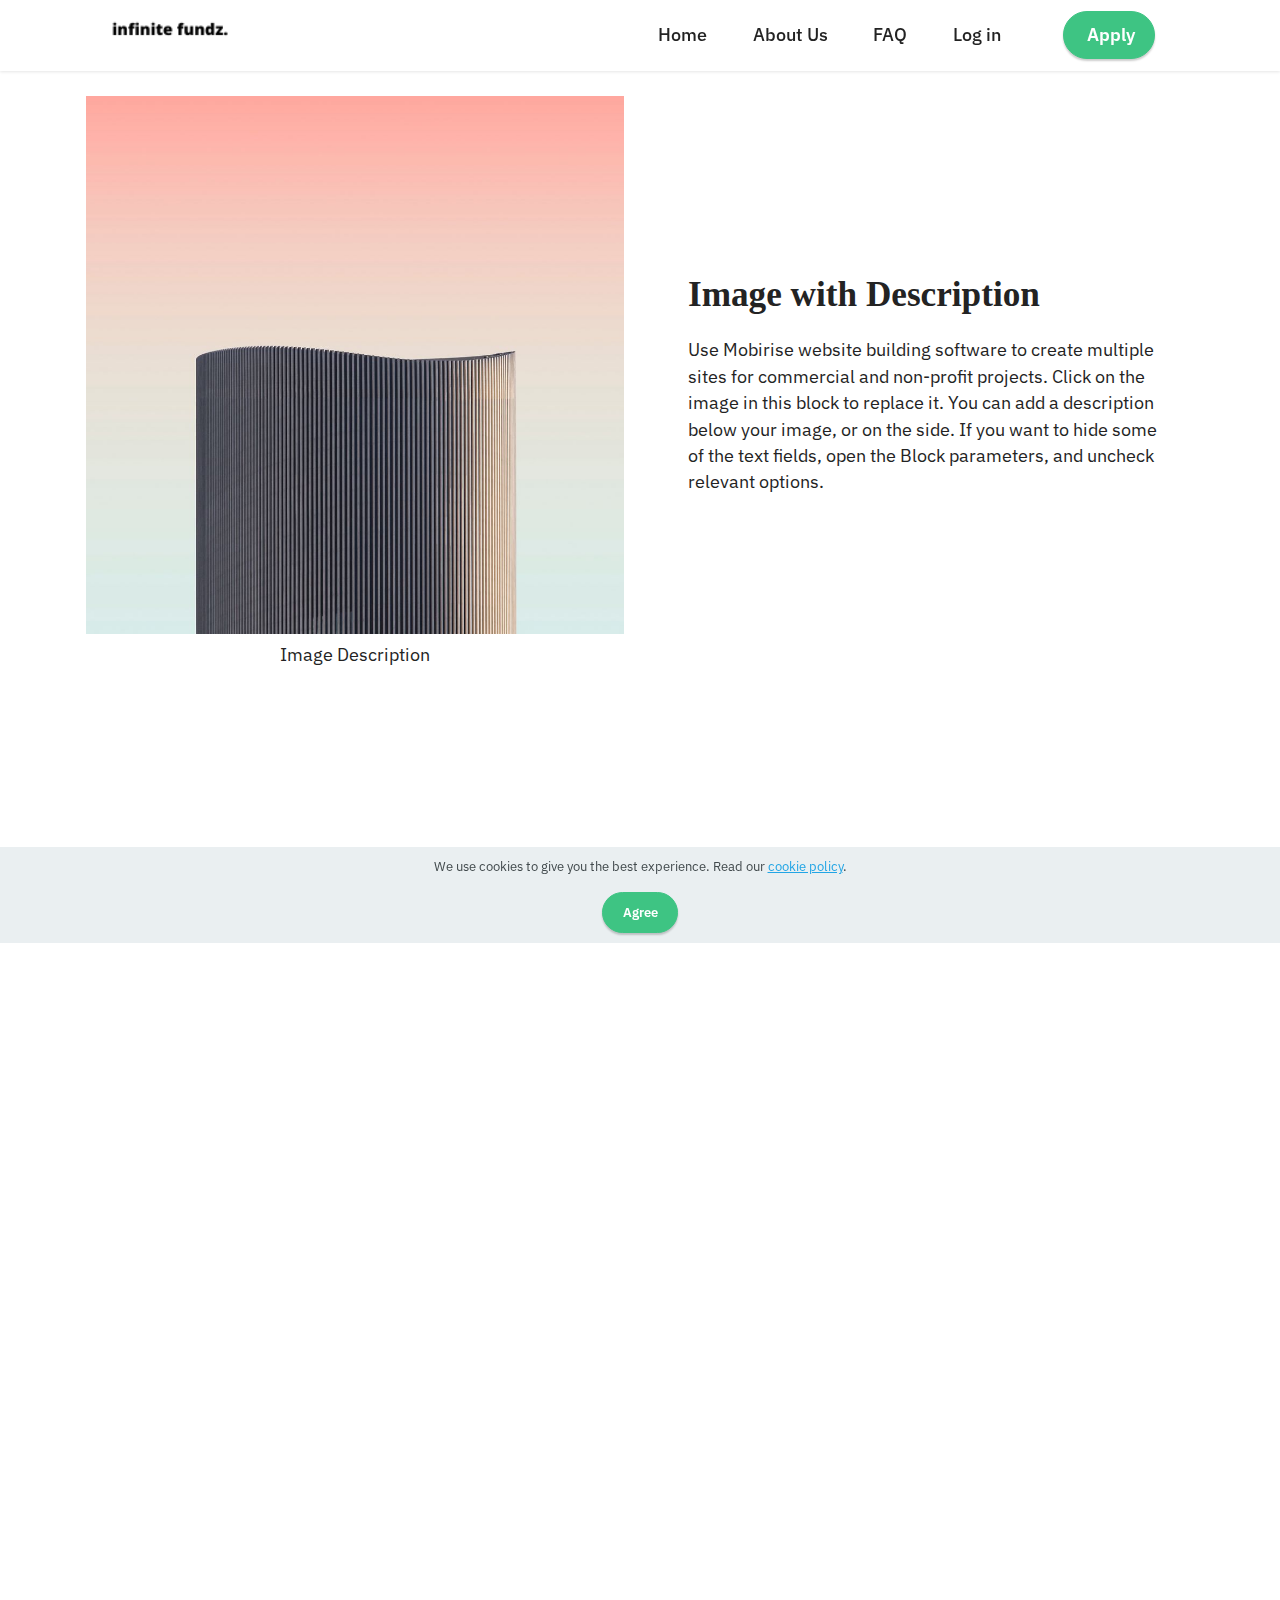
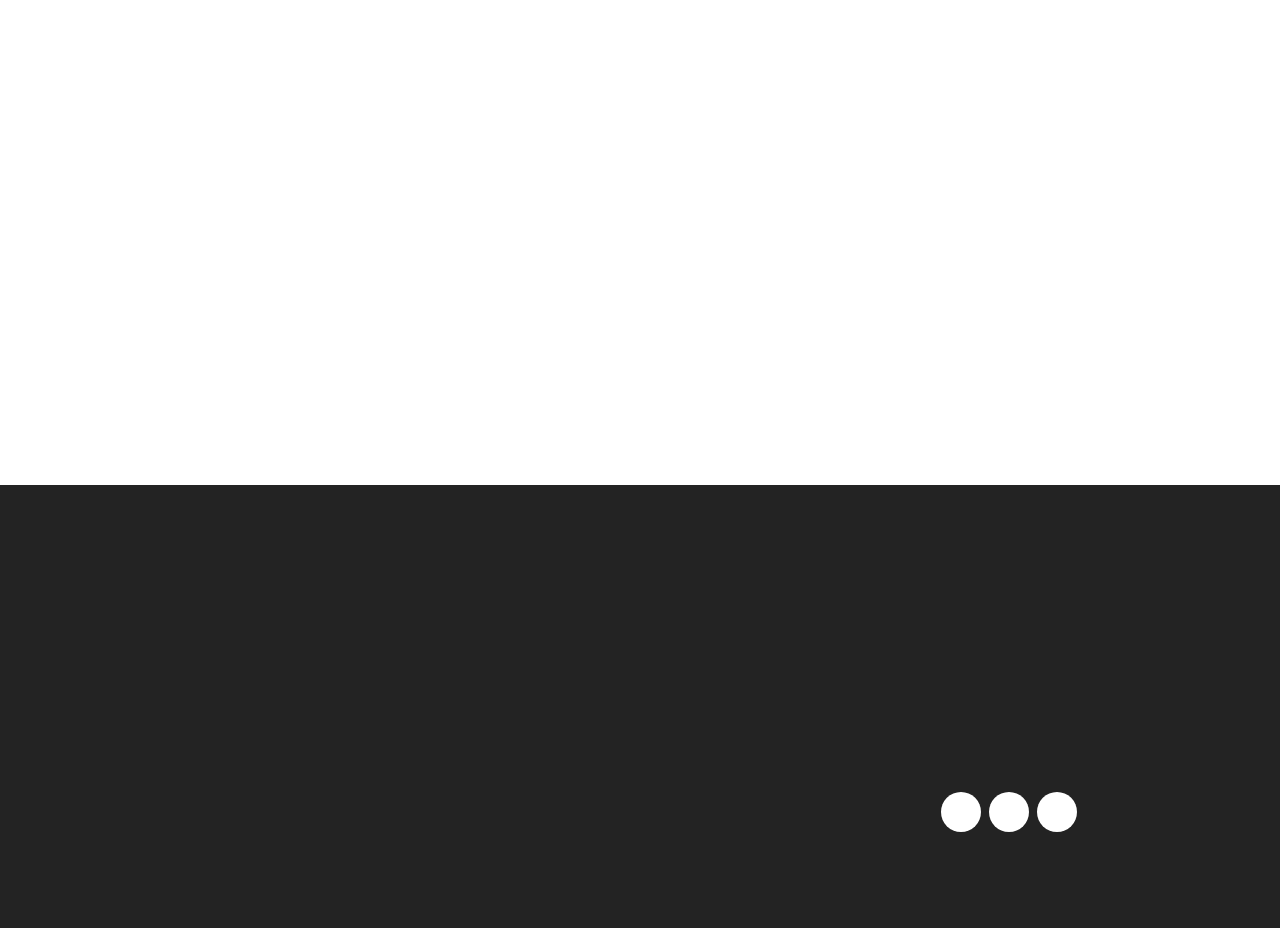
==== page1.html @ 684d52d0 "create github pages" ====
<!DOCTYPE html>
<html  >
<head>
  <!-- Site made with Mobirise Website Builder v5.0.29, https://mobirise.com -->
  <meta charset="UTF-8">
  <meta http-equiv="X-UA-Compatible" content="IE=edge">
  <meta name="generator" content="Mobirise v5.0.29, mobirise.com">
  <meta name="viewport" content="width=device-width, initial-scale=1, minimum-scale=1">
  <link rel="shortcut icon" href="assets/images/add-a-heading-2-140x40.png" type="image/x-icon">
  <meta name="description" content="">
  
  
  <title>about</title>
  <link rel="stylesheet" href="assets/tether/tether.min.css">
  <link rel="stylesheet" href="assets/bootstrap/css/bootstrap.min.css">
  <link rel="stylesheet" href="assets/bootstrap/css/bootstrap-grid.min.css">
  <link rel="stylesheet" href="assets/bootstrap/css/bootstrap-reboot.min.css">
  <link rel="stylesheet" href="assets/animatecss/animate.css">
  <link rel="stylesheet" href="assets/dropdown/css/style.css">
  <link rel="stylesheet" href="assets/socicon/css/styles.css">
  <link rel="stylesheet" href="assets/theme/css/style.css">
  <link rel="preload" as="style" href="assets/mobirise/css/mbr-additional.css"><link rel="stylesheet" href="assets/mobirise/css/mbr-additional.css" type="text/css">
  
  
  
  
</head>
<body>
  
  <section class="image1 cid-s9qnAOLNBi" id="image1-1u">
    

    

    <div class="container">
        <div class="row align-items-center">
            <div class="col-12 col-lg-6">
                <div class="image-wrapper">
                    <img src="assets/images/4.jpg" alt="Mobirise">
                    <p class="mbr-description mbr-fonts-style pt-2 align-center display-4">
                    Image Description</p>
                </div>
            </div>
            <div class="col-12 col-lg">
                <div class="text-wrapper">
                    <h3 class="mbr-section-title mbr-fonts-style mb-3 display-5">
                        <strong>Image with Description</strong></h3>
                    <p class="mbr-text mbr-fonts-style display-4">
                        Use Mobirise website building software to create multiple sites for commercial and non-profit projects. Click on the image in this block to replace it. You can add a description below your image, or on the side. If you want to hide some of the text fields, open the Block parameters, and uncheck relevant options.</p>
                </div>
            </div>
        </div>
    </div>
</section>

<section class="engine"><a href="https://mobirise.info/a">online site builder</a></section><section class="image2 cid-s9qnGFO8eG" id="image2-1v">
    

    

    <div class="container">
        <div class="row align-items-center">
            <div class="col-12 col-lg-6">
                <div class="image-wrapper">
                    <img src="assets/images/5.jpg" alt="Mobirise">
                    <p class="mbr-description mbr-fonts-style mt-2 align-center display-4">
                        Image Description</p>
                </div>
            </div>
            <div class="col-12 col-lg">
                <div class="text-wrapper">
                    <h3 class="mbr-section-title mbr-fonts-style mb-3 display-5">
                        <strong>Image with Description</strong></h3>
                    <p class="mbr-text mbr-fonts-style display-4">
                        Use Mobirise website building software to create multiple sites for commercial and non-profit projects. Click on the image in this block to replace it. You can add a description below your image, or on the side. If you want to hide some of the text fields, open the Block parameters, and uncheck relevant options.</p>
                </div>
            </div>
        </div>
    </div>
</section>

<section class="clients1 cid-s9qoldnE23" id="clients1-1w">
    
    <div class="images-container container">
        <div class="mbr-section-head">
            <h3 class="mbr-section-title mbr-fonts-style align-center mb-0 display-2">
                <strong>Our Clients</strong>
            </h3>
            <h4 class="mbr-section-subtitle mbr-fonts-style align-center mb-0 mt-2 display-5">For a better look, use pictures of the same size in this block.
                elit</h4>
            
        </div>
        <div class="row justify-content-center mt-4">
            <div class="col-md-3 card">
                <img src="assets/images/1.png">
            </div>
            <div class="col-md-3 card">
                <img src="assets/images/2.png">
            </div>
            <div class="col-md-3 card">
                <img src="assets/images/3.png">
            </div>
            <div class="col-md-3 card">
                <img src="assets/images/4.png">
            </div>
            <div class="col-md-3 card">
                <img src="assets/images/2.png" alt="">
            </div>
            <div class="col-md-3 card">
                <img src="assets/images/3.png">
            </div>
            <div class="col-md-3 card">
                <img src="assets/images/4.png">
            </div>
            <div class="col-md-3 card">
                <img src="assets/images/5.png">
            </div>
        </div>
    </div>
</section>

<section class="menu menu2 cid-s9qATtifxC" once="menu" id="menu2-30">
    
    <nav class="navbar navbar-dropdown navbar-fixed-top navbar-expand-lg">
        <div class="container">
            <div class="navbar-brand">
                <span class="navbar-logo">
                    <a href="https://mobiri.se">
                        <img src="assets/images/add-a-heading-2-140x40.png" alt="Mobirise" style="height: 3rem;">
                    </a>
                </span>
                <span class="navbar-caption-wrap"><a class="navbar-caption text-black display-7" href="https://mobiri.se">&nbsp;<br><br></a></span>
            </div>
            <button class="navbar-toggler" type="button" data-toggle="collapse" data-target="#navbarSupportedContent" aria-controls="navbarNavAltMarkup" aria-expanded="false" aria-label="Toggle navigation">
                <div class="hamburger">
                    <span></span>
                    <span></span>
                    <span></span>
                    <span></span>
                </div>
            </button>
            <div class="collapse navbar-collapse" id="navbarSupportedContent">
                <ul class="navbar-nav nav-dropdown" data-app-modern-menu="true"><li class="nav-item"><a class="nav-link link text-black display-4" href="https://mobiri.se">Home</a></li>
                    <li class="nav-item"><a class="nav-link link text-black display-4" href="https://mobiri.se">About Us</a></li><li class="nav-item"><a class="nav-link link text-black display-4" href="https://mobiri.se">FAQ</a></li>
                    <li class="nav-item"><a class="nav-link link text-black display-4" href="https://mobiri.se">Log in</a>
                    </li></ul>
                
                <div class="navbar-buttons mbr-section-btn"><a class="btn btn-primary display-4" href="https://mobiri.se">&nbsp;Apply<br></a></div>
            </div>
        </div>
    </nav>
</section>

<section class="footer1 cid-s9qCbWrBJH" once="footers" id="footer1-35">

    
    
    <div class="container">
        <div class="row mbr-white">
            <div class="col-12 col-md-6 col-lg-3">
                <h5 class="mbr-section-subtitle mbr-fonts-style mb-2 display-7">
                    <strong>Mobirise Help</strong>
                </h5>
                <ul class="list mbr-fonts-style display-4">
                    <li class="mbr-text item-wrap">Help Center</li>
                    <li class="mbr-text item-wrap">Mobirise Forums</li>
                    <li class="mbr-text item-wrap">Mobirise Kit</li>
                    <li class="mbr-text item-wrap">Our site</li>
                </ul>
            </div>
            <div class="col-12 col-md-6 col-lg-3">
                <h5 class="mbr-section-subtitle mbr-fonts-style mb-2 display-7">
                    <strong>Themes</strong>
                </h5>
                <ul class="list mbr-fonts-style display-4">

                    <li class="mbr-text item-wrap">Mobirise 5</li>
                    <li class="mbr-text item-wrap">Mobirise AMP</li>
                    <li class="mbr-text item-wrap">Mobirise Kit</li>
                </ul>
            </div>
            <div class="col-12 col-md-6 col-lg-3">
                <h5 class="mbr-section-subtitle mbr-fonts-style mb-2 display-7">
                    <strong>Extensions</strong>
                </h5>
                <ul class="list mbr-fonts-style display-4">
                    <li class="mbr-text item-wrap">Code Editor</li>
                    <li class="mbr-text item-wrap">Form Builder</li>
                    <li class="mbr-text item-wrap">Popup Builder</li>
                    <li class="mbr-text item-wrap">Enterprise</li>
                </ul>
            </div>
            <div class="col-12 col-md-6 col-lg-3">
                <h5 class="mbr-section-subtitle mbr-fonts-style mb-2 display-7">
                    <strong>About</strong>
                </h5>
                <p class="mbr-text mbr-fonts-style mb-4 display-4">
                    Mobirise is a free offline app for
                    Windows and Mac to easily create small/medium websites, landing pages, online resumes and
                    portfolios.</p>
                <h5 class="mbr-section-subtitle mbr-fonts-style mb-3 display-7">
                    <strong>Social</strong>
                </h5>
                <div class="social-row display-7">
                    <div class="soc-item">
                        <a href="https://twitter.com/mobirise" target="_blank">
                            <span class="mbr-iconfont socicon socicon-facebook"></span>
                        </a>
                    </div>
                    <div class="soc-item">
                        <a href="https://twitter.com/mobirise" target="_blank">
                            <span class="mbr-iconfont socicon socicon-twitter"></span>
                        </a>
                    </div>
                    <div class="soc-item">
                        <a href="https://twitter.com/mobirise" target="_blank">
                            <span class="mbr-iconfont socicon socicon-instagram"></span>
                        </a>
                    </div>
                    
                </div>
            </div>
        </div>
    </div>
</section>


  <script src="assets/web/assets/jquery/jquery.min.js"></script>
  <script src="assets/popper/popper.min.js"></script>
  <script src="assets/tether/tether.min.js"></script>
  <script src="assets/bootstrap/js/bootstrap.min.js"></script>
  <script src="assets/web/assets/cookies-alert-plugin/cookies-alert-core.js"></script>
  <script src="assets/web/assets/cookies-alert-plugin/cookies-alert-script.js"></script>
  <script src="assets/smoothscroll/smooth-scroll.js"></script>
  <script src="assets/viewportchecker/jquery.viewportchecker.js"></script>
  <script src="assets/dropdown/js/nav-dropdown.js"></script>
  <script src="assets/dropdown/js/navbar-dropdown.js"></script>
  <script src="assets/touchswipe/jquery.touch-swipe.min.js"></script>
  <script src="assets/theme/js/script.js"></script>
  
  
  
<input name="cookieData" type="hidden" data-cookie-customDialogSelector='null' data-cookie-colorText='#424a4d' data-cookie-colorBg='rgba(234, 239, 241, 0.99)' data-cookie-textButton='Agree' data-cookie-colorButton='' data-cookie-colorLink='#22a5e5' data-cookie-underlineLink='true' data-cookie-text="We use cookies to give you the best experience. Read our <a href='privacy.html'>cookie policy</a>.">
    <input name="animation" type="hidden">
  </body>
</html>
---- assets/dropdown/css/style.css ----
.navbar-dropdown {
  left: 0;
  padding: 0;
  position: absolute;
  right: 0;
  top: 0;
  transition: all 0.45s ease;
  z-index: 1030;
  background: #282828; }
  .navbar-dropdown .navbar-logo {
    margin-right: 0.8rem;
    transition: margin 0.3s ease-in-out;
    vertical-align: middle; }
    .navbar-dropdown .navbar-logo img {
      height: 3.125rem;
      transition: all 0.3s ease-in-out; }
    .navbar-dropdown .navbar-logo.mbr-iconfont {
      font-size: 3.125rem;
      line-height: 3.125rem; }
  .navbar-dropdown .navbar-caption {
    font-weight: 700;
    white-space: normal;
    vertical-align: -4px;
    line-height: 3.125rem !important; }
    .navbar-dropdown .navbar-caption, .navbar-dropdown .navbar-caption:hover {
      color: inherit;
      text-decoration: none; }
  .navbar-dropdown .mbr-iconfont + .navbar-caption {
    vertical-align: -1px; }
  .navbar-dropdown.navbar-fixed-top {
    position: fixed; }
  .navbar-dropdown .navbar-brand span {
    vertical-align: -4px; }
  .navbar-dropdown.bg-color.transparent {
    background: none; }
  .navbar-dropdown.navbar-short .navbar-brand {
    padding: 0.625rem 0; }
    .navbar-dropdown.navbar-short .navbar-brand span {
      vertical-align: -1px; }
  .navbar-dropdown.navbar-short .navbar-caption {
    line-height: 2.375rem !important;
    vertical-align: -2px; }
  .navbar-dropdown.navbar-short .navbar-logo {
    margin-right: 0.5rem; }
    .navbar-dropdown.navbar-short .navbar-logo img {
      height: 2.375rem; }
    .navbar-dropdown.navbar-short .navbar-logo.mbr-iconfont {
      font-size: 2.375rem;
      line-height: 2.375rem; }
  .navbar-dropdown.navbar-short .mbr-table-cell {
    height: 3.625rem; }
  .navbar-dropdown .navbar-close {
    left: 0.6875rem;
    position: fixed;
    top: 0.75rem;
    z-index: 1000; }
  .navbar-dropdown .hamburger-icon {
    content: "";
    display: inline-block;
    vertical-align: middle;
    width: 16px;
    -webkit-box-shadow: 0 -6px 0 1px #282828,0 0 0 1px #282828,0 6px 0 1px #282828;
    -moz-box-shadow: 0 -6px 0 1px #282828,0 0 0 1px #282828,0 6px 0 1px #282828;
    box-shadow: 0 -6px 0 1px #282828,0 0 0 1px #282828,0 6px 0 1px #282828; }

.dropdown-menu .dropdown-toggle[data-toggle="dropdown-submenu"]::after {
  border-bottom: 0.35em solid transparent;
  border-left: 0.35em solid;
  border-right: 0;
  border-top: 0.35em solid transparent;
  margin-left: 0.3rem; }

.dropdown-menu .dropdown-item:focus {
  outline: 0; }

.nav-dropdown {
  font-size: 0.75rem;
  font-weight: 500;
  height: auto !important; }
  .nav-dropdown .nav-btn {
    padding-left: 1rem; }
  .nav-dropdown .link {
    margin: .667em 1.667em;
    font-weight: 500;
    padding: 0;
    transition: color .2s ease-in-out; }
    .nav-dropdown .link.dropdown-toggle {
      margin-right: 2.583em; }
      .nav-dropdown .link.dropdown-toggle::after {
        margin-left: .25rem;
        border-top: 0.35em solid;
        border-right: 0.35em solid transparent;
        border-left: 0.35em solid transparent;
        border-bottom: 0; }
      .nav-dropdown .link.dropdown-toggle[aria-expanded="true"] {
        margin: 0;
        padding: 0.667em 3.263em  0.667em 1.667em; }
  .nav-dropdown .link::after,
  .nav-dropdown .dropdown-item::after {
    color: inherit; }
  .nav-dropdown .btn {
    font-size: 0.75rem;
    font-weight: 700;
    letter-spacing: 0;
    margin-bottom: 0;
    padding-left: 1.25rem;
    padding-right: 1.25rem; }
  .nav-dropdown .dropdown-menu {
    border-radius: 0;
    border: 0;
    left: 0;
    margin: 0;
    padding-bottom: 1.25rem;
    padding-top: 1.25rem;
    position: relative; }
  .nav-dropdown .dropdown-submenu {
    margin-left: 0.125rem;
    top: 0; }
  .nav-dropdown .dropdown-item {
    font-weight: 500;
    line-height: 2;
    padding: 0.3846em 4.615em 0.3846em 1.5385em;
    position: relative;
    transition: color .2s ease-in-out, background-color .2s ease-in-out; }
    .nav-dropdown .dropdown-item::after {
      margin-top: -0.3077em;
      position: absolute;
      right: 1.1538em;
      top: 50%; }
    .nav-dropdown .dropdown-item:focus, .nav-dropdown .dropdown-item:hover {
      background: none; }

@media (max-width: 767px) {
  .nav-dropdown.navbar-toggleable-sm {
    bottom: 0;
    display: none;
    left: 0;
    overflow-x: hidden;
    position: fixed;
    top: 0;
    transform: translateX(-100%);
    -ms-transform: translateX(-100%);
    -webkit-transform: translateX(-100%);
    width: 18.75rem;
    z-index: 999; } }
.nav-dropdown.navbar-toggleable-xl {
  bottom: 0;
  display: none;
  left: 0;
  overflow-x: hidden;
  position: fixed;
  top: 0;
  transform: translateX(-100%);
  -ms-transform: translateX(-100%);
  -webkit-transform: translateX(-100%);
  width: 18.75rem;
  z-index: 999; }

.nav-dropdown-sm {
  display: block !important;
  overflow-x: hidden;
  overflow: auto;
  padding-top: 3.875rem; }
  .nav-dropdown-sm::after {
    content: "";
    display: block;
    height: 3rem;
    width: 100%; }
  .nav-dropdown-sm.collapse.in ~ .navbar-close {
    display: block !important; }
  .nav-dropdown-sm.collapsing, .nav-dropdown-sm.collapse.in {
    transform: translateX(0);
    -ms-transform: translateX(0);
    -webkit-transform: translateX(0);
    transition: all 0.25s ease-out;
    -webkit-transition: all 0.25s ease-out;
    background: #282828; }
  .nav-dropdown-sm.collapsing[aria-expanded="false"] {
    transform: translateX(-100%);
    -ms-transform: translateX(-100%);
    -webkit-transform: translateX(-100%); }
  .nav-dropdown-sm .nav-item {
    display: block;
    margin-left: 0 !important;
    padding-left: 0; }
  .nav-dropdown-sm .link,
  .nav-dropdown-sm .dropdown-item {
    border-top: 1px dotted rgba(255, 255, 255, 0.1);
    font-size: 0.8125rem;
    line-height: 1.6;
    margin: 0 !important;
    padding: 0.875rem 2.4rem 0.875rem 1.5625rem !important;
    position: relative;
    white-space: normal; }
    .nav-dropdown-sm .link:focus, .nav-dropdown-sm .link:hover,
    .nav-dropdown-sm .dropdown-item:focus,
    .nav-dropdown-sm .dropdown-item:hover {
      background: rgba(0, 0, 0, 0.2) !important;
      color: #c0a375; }
  .nav-dropdown-sm .nav-btn {
    position: relative;
    padding: 1.5625rem 1.5625rem 0 1.5625rem; }
    .nav-dropdown-sm .nav-btn::before {
      border-top: 1px dotted rgba(255, 255, 255, 0.1);
      content: "";
      left: 0;
      position: absolute;
      top: 0;
      width: 100%; }
    .nav-dropdown-sm .nav-btn + .nav-btn {
      padding-top: 0.625rem; }
      .nav-dropdown-sm .nav-btn + .nav-btn::before {
        display: none; }
  .nav-dropdown-sm .btn {
    padding: 0.625rem 0; }
  .nav-dropdown-sm .dropdown-toggle[data-toggle="dropdown-submenu"]::after {
    margin-left: .25rem;
    border-top: 0.35em solid;
    border-right: 0.35em solid transparent;
    border-left: 0.35em solid transparent;
    border-bottom: 0; }
  .nav-dropdown-sm .dropdown-toggle[data-toggle="dropdown-submenu"][aria-expanded="true"]::after {
    border-top: 0;
    border-right: 0.35em solid transparent;
    border-left: 0.35em solid transparent;
    border-bottom: 0.35em solid; }
  .nav-dropdown-sm .dropdown-menu {
    margin: 0;
    padding: 0;
    position: relative;
    top: 0;
    left: 0;
    width: 100%;
    border: 0;
    float: none;
    border-radius: 0;
    background: none; }
  .nav-dropdown-sm .dropdown-submenu {
    left: 100%;
    margin-left: 0.125rem;
    margin-top: -1.25rem;
    top: 0; }

.navbar-toggleable-sm .nav-dropdown .dropdown-menu {
  position: absolute; }

.navbar-toggleable-sm .nav-dropdown .dropdown-submenu {
  left: 100%;
  margin-left: 0.125rem;
  margin-top: -1.25rem;
  top: 0; }

.navbar-toggleable-sm.opened .nav-dropdown .dropdown-menu {
  position: relative; }

.navbar-toggleable-sm.opened .nav-dropdown .dropdown-submenu {
  left: 0;
  margin-left: 00rem;
  margin-top: 0rem;
  top: 0; }

.is-builder .nav-dropdown.collapsing {
  transition: none !important; }

/*# sourceMappingURL=style.css.map */
---- assets/socicon/css/styles.css ----
@charset "UTF-8";

@font-face {
  font-family: 'Socicon';
  src:  url('../fonts/socicon.eot');
  src:  url('../fonts/socicon.eot?#iefix') format('embedded-opentype'),
    url('../fonts/socicon.woff2') format('woff2'),
    url('../fonts/socicon.ttf') format('truetype'),
    url('../fonts/socicon.woff') format('woff'),
    url('../fonts/socicon.svg#socicon') format('svg');
  font-weight: normal;
  font-style: normal;
}

[data-icon]:before {
  font-family: "socicon" !important;
  content: attr(data-icon);
  font-style: normal !important;
  font-weight: normal !important;
  font-variant: normal !important;
  text-transform: none !important;
  speak: none;
  line-height: 1;
  -webkit-font-smoothing: antialiased;
  -moz-osx-font-smoothing: grayscale;
}

[class^="socicon-"], [class*=" socicon-"] {
  /* use !important to prevent issues with browser extensions that change fonts */
  font-family: 'Socicon' !important;
  speak: none;
  font-style: normal;
  font-weight: normal;
  font-variant: normal;
  text-transform: none;
  line-height: 1;

  /* Better Font Rendering =========== */
  -webkit-font-smoothing: antialiased;
  -moz-osx-font-smoothing: grayscale;
}

.socicon-eitaa:before {
  content: "\e97c";
}
.socicon-soroush:before {
  content: "\e97d";
}
.socicon-bale:before {
  content: "\e97e";
}
.socicon-zazzle:before {
  content: "\e97b";
}
.socicon-society6:before {
  content: "\e97a";
}
.socicon-redbubble:before {
  content: "\e979";
}
.socicon-avvo:before {
  content: "\e978";
}
.socicon-stitcher:before {
  content: "\e977";
}
.socicon-googlehangouts:before {
  content: "\e974";
}
.socicon-dlive:before {
  content: "\e975";
}
.socicon-vsco:before {
  content: "\e976";
}
.socicon-flipboard:before {
  content: "\e973";
}
.socicon-ubuntu:before {
  content: "\e958";
}
.socicon-artstation:before {
  content: "\e959";
}
.socicon-invision:before {
  content: "\e95a";
}
.socicon-torial:before {
  content: "\e95b";
}
.socicon-collectorz:before {
  content: "\e95c";
}
.socicon-seenthis:before {
  content: "\e95d";
}
.socicon-googleplaymusic:before {
  content: "\e95e";
}
.socicon-debian:before {
  content: "\e95f";
}
.socicon-filmfreeway:before {
  content: "\e960";
}
.socicon-gnome:before {
  content: "\e961";
}
.socicon-itchio:before {
  content: "\e962";
}
.socicon-jamendo:before {
  content: "\e963";
}
.socicon-mix:before {
  content: "\e964";
}
.socicon-sharepoint:before {
  content: "\e965";
}
.socicon-tinder:before {
  content: "\e966";
}
.socicon-windguru:before {
  content: "\e967";
}
.socicon-cdbaby:before {
  content: "\e968";
}
.socicon-elementaryos:before {
  content: "\e969";
}
.socicon-stage32:before {
  content: "\e96a";
}
.socicon-tiktok:before {
  content: "\e96b";
}
.socicon-gitter:before {
  content: "\e96c";
}
.socicon-letterboxd:before {
  content: "\e96d";
}
.socicon-threema:before {
  content: "\e96e";
}
.socicon-splice:before {
  content: "\e96f";
}
.socicon-metapop:before {
  content: "\e970";
}
.socicon-naver:before {
  content: "\e971";
}
.socicon-remote:before {
  content: "\e972";
}
.socicon-internet:before {
  content: "\e957";
}
.socicon-moddb:before {
  content: "\e94b";
}
.socicon-indiedb:before {
  content: "\e94c";
}
.socicon-traxsource:before {
  content: "\e94d";
}
.socicon-gamefor:before {
  content: "\e94e";
}
.socicon-pixiv:before {
  content: "\e94f";
}
.socicon-myanimelist:before {
  content: "\e950";
}
.socicon-blackberry:before {
  content: "\e951";
}
.socicon-wickr:before {
  content: "\e952";
}
.socicon-spip:before {
  content: "\e953";
}
.socicon-napster:before {
  content: "\e954";
}
.socicon-beatport:before {
  content: "\e955";
}
.socicon-hackerone:before {
  content: "\e956";
}
.socicon-hackernews:before {
  content: "\e946";
}
.socicon-smashwords:before {
  content: "\e947";
}
.socicon-kobo:before {
  content: "\e948";
}
.socicon-bookbub:before {
  content: "\e949";
}
.socicon-mailru:before {
  content: "\e94a";
}
.socicon-gitlab:before {
  content: "\e945";
}
.socicon-instructables:before {
  content: "\e944";
}
.socicon-portfolio:before {
  content: "\e943";
}
.socicon-codered:before {
  content: "\e940";
}
.socicon-origin:before {
  content: "\e941";
}
.socicon-nextdoor:before {
  content: "\e942";
}
.socicon-udemy:before {
  content: "\e93f";
}
.socicon-livemaster:before {
  content: "\e93e";
}
.socicon-crunchbase:before {
  content: "\e93b";
}
.socicon-homefy:before {
  content: "\e93c";
}
.socicon-calendly:before {
  content: "\e93d";
}
.socicon-realtor:before {
  content: "\e90f";
}
.socicon-tidal:before {
  content: "\e910";
}
.socicon-qobuz:before {
  content: "\e911";
}
.socicon-natgeo:before {
  content: "\e912";
}
.socicon-mastodon:before {
  content: "\e913";
}
.socicon-unsplash:before {
  content: "\e914";
}
.socicon-homeadvisor:before {
  content: "\e915";
}
.socicon-angieslist:before {
  content: "\e916";
}
.socicon-codepen:before {
  content: "\e917";
}
.socicon-slack:before {
  content: "\e918";
}
.socicon-openaigym:before {
  content: "\e919";
}
.socicon-logmein:before {
  content: "\e91a";
}
.socicon-fiverr:before {
  content: "\e91b";
}
.socicon-gotomeeting:before {
  content: "\e91c";
}
.socicon-aliexpress:before {
  content: "\e91d";
}
.socicon-guru:before {
  content: "\e91e";
}
.socicon-appstore:before {
  content: "\e91f";
}
.socicon-homes:before {
  content: "\e920";
}
.socicon-zoom:before {
  content: "\e921";
}
.socicon-alibaba:before {
  content: "\e922";
}
.socicon-craigslist:before {
  content: "\e923";
}
.socicon-wix:before {
  content: "\e924";
}
.socicon-redfin:before {
  content: "\e925";
}
.socicon-googlecalendar:before {
  content: "\e926";
}
.socicon-shopify:before {
  content: "\e927";
}
.socicon-freelancer:before {
  content: "\e928";
}
.socicon-seedrs:before {
  content: "\e929";
}
.socicon-bing:before {
  content: "\e92a";
}
.socicon-doodle:before {
  content: "\e92b";
}
.socicon-bonanza:before {
  content: "\e92c";
}
.socicon-squarespace:before {
  content: "\e92d";
}
.socicon-toptal:before {
  content: "\e92e";
}
.socicon-gust:before {
  content: "\e92f";
}
.socicon-ask:before {
  content: "\e930";
}
.socicon-trulia:before {
  content: "\e931";
}
.socicon-loomly:before {
  content: "\e932";
}
.socicon-ghost:before {
  content: "\e933";
}
.socicon-upwork:before {
  content: "\e934";
}
.socicon-fundable:before {
  content: "\e935";
}
.socicon-booking:before {
  content: "\e936";
}
.socicon-googlemaps:before {
  content: "\e937";
}
.socicon-zillow:before {
  content: "\e938";
}
.socicon-niconico:before {
  content: "\e939";
}
.socicon-toneden:before {
  content: "\e93a";
}
.socicon-augment:before {
  content: "\e908";
}
.socicon-bitbucket:before {
  content: "\e909";
}
.socicon-fyuse:before {
  content: "\e90a";
}
.socicon-yt-gaming:before {
  content: "\e90b";
}
.socicon-sketchfab:before {
  content: "\e90c";
}
.socicon-mobcrush:before {
  content: "\e90d";
}
.socicon-microsoft:before {
  content: "\e90e";
}
.socicon-pandora:before {
  content: "\e907";
}
.socicon-messenger:before {
  content: "\e906";
}
.socicon-gamewisp:before {
  content: "\e905";
}
.socicon-bloglovin:before {
  content: "\e904";
}
.socicon-tunein:before {
  content: "\e903";
}
.socicon-gamejolt:before {
  content: "\e901";
}
.socicon-trello:before {
  content: "\e902";
}
.socicon-spreadshirt:before {
  content: "\e900";
}
.socicon-500px:before {
  content: "\e000";
}
.socicon-8tracks:before {
  content: "\e001";
}
.socicon-airbnb:before {
  content: "\e002";
}
.socicon-alliance:before {
  content: "\e003";
}
.socicon-amazon:before {
  content: "\e004";
}
.socicon-amplement:before {
  content: "\e005";
}
.socicon-android:before {
  content: "\e006";
}
.socicon-angellist:before {
  content: "\e007";
}
.socicon-apple:before {
  content: "\e008";
}
.socicon-appnet:before {
  content: "\e009";
}
.socicon-baidu:before {
  content: "\e00a";
}
.socicon-bandcamp:before {
  content: "\e00b";
}
.socicon-battlenet:before {
  content: "\e00c";
}
.socicon-mixer:before {
  content: "\e00d";
}
.socicon-bebee:before {
  content: "\e00e";
}
.socicon-bebo:before {
  content: "\e00f";
}
.socicon-behance:before {
  content: "\e010";
}
.socicon-blizzard:before {
  content: "\e011";
}
.socicon-blogger:before {
  content: "\e012";
}
.socicon-buffer:before {
  content: "\e013";
}
.socicon-chrome:before {
  content: "\e014";
}
.socicon-coderwall:before {
  content: "\e015";
}
.socicon-curse:before {
  content: "\e016";
}
.socicon-dailymotion:before {
  content: "\e017";
}
.socicon-deezer:before {
  content: "\e018";
}
.socicon-delicious:before {
  content: "\e019";
}
.socicon-deviantart:before {
  content: "\e01a";
}
.socicon-diablo:before {
  content: "\e01b";
}
.socicon-digg:before {
  content: "\e01c";
}
.socicon-discord:before {
  content: "\e01d";
}
.socicon-disqus:before {
  content: "\e01e";
}
.socicon-douban:before {
  content: "\e01f";
}
.socicon-draugiem:before {
  content: "\e020";
}
.socicon-dribbble:before {
  content: "\e021";
}
.socicon-drupal:before {
  content: "\e022";
}
.socicon-ebay:before {
  content: "\e023";
}
.socicon-ello:before {
  content: "\e024";
}
.socicon-endomodo:before {
  content: "\e025";
}
.socicon-envato:before {
  content: "\e026";
}
.socicon-etsy:before {
  content: "\e027";
}
.socicon-facebook:before {
  content: "\e028";
}
.socicon-feedburner:before {
  content: "\e029";
}
.socicon-filmweb:before {
  content: "\e02a";
}
.socicon-firefox:before {
  content: "\e02b";
}
.socicon-flattr:before {
  content: "\e02c";
}
.socicon-flickr:before {
  content: "\e02d";
}
.socicon-formulr:before {
  content: "\e02e";
}
.socicon-forrst:before {
  content: "\e02f";
}
.socicon-foursquare:before {
  content: "\e030";
}
.socicon-friendfeed:before {
  content: "\e031";
}
.socicon-github:before {
  content: "\e032";
}
.socicon-goodreads:before {
  content: "\e033";
}
.socicon-google:before {
  content: "\e034";
}
.socicon-googlescholar:before {
  content: "\e035";
}
.socicon-googlegroups:before {
  content: "\e036";
}
.socicon-googlephotos:before {
  content: "\e037";
}
.socicon-googleplus:before {
  content: "\e038";
}
.socicon-grooveshark:before {
  content: "\e039";
}
.socicon-hackerrank:before {
  content: "\e03a";
}
.socicon-hearthstone:before {
  content: "\e03b";
}
.socicon-hellocoton:before {
  content: "\e03c";
}
.socicon-heroes:before {
  content: "\e03d";
}
.socicon-smashcast:before {
  content: "\e03e";
}
.socicon-horde:before {
  content: "\e03f";
}
.socicon-houzz:before {
  content: "\e040";
}
.socicon-icq:before {
  content: "\e041";
}
.socicon-identica:before {
  content: "\e042";
}
.socicon-imdb:before {
  content: "\e043";
}
.socicon-instagram:before {
  content: "\e044";
}
.socicon-issuu:before {
  content: "\e045";
}
.socicon-istock:before {
  content: "\e046";
}
.socicon-itunes:before {
  content: "\e047";
}
.socicon-keybase:before {
  content: "\e048";
}
.socicon-lanyrd:before {
  content: "\e049";
}
.socicon-lastfm:before {
  content: "\e04a";
}
.socicon-line:before {
  content: "\e04b";
}
.socicon-linkedin:before {
  content: "\e04c";
}
.socicon-livejournal:before {
  content: "\e04d";
}
.socicon-lyft:before {
  content: "\e04e";
}
.socicon-macos:before {
  content: "\e04f";
}
.socicon-mail:before {
  content: "\e050";
}
.socicon-medium:before {
  content: "\e051";
}
.socicon-meetup:before {
  content: "\e052";
}
.socicon-mixcloud:before {
  content: "\e053";
}
.socicon-modelmayhem:before {
  content: "\e054";
}
.socicon-mumble:before {
  content: "\e055";
}
.socicon-myspace:before {
  content: "\e056";
}
.socicon-newsvine:before {
  content: "\e057";
}
.socicon-nintendo:before {
  content: "\e058";
}
.socicon-npm:before {
  content: "\e059";
}
.socicon-odnoklassniki:before {
  content: "\e05a";
}
.socicon-openid:before {
  content: "\e05b";
}
.socicon-opera:before {
  content: "\e05c";
}
.socicon-outlook:before {
  content: "\e05d";
}
.socicon-overwatch:before {
  content: "\e05e";
}
.socicon-patreon:before {
  content: "\e05f";
}
.socicon-paypal:before {
  content: "\e060";
}
.socicon-periscope:before {
  content: "\e061";
}
.socicon-persona:before {
  content: "\e062";
}
.socicon-pinterest:before {
  content: "\e063";
}
.socicon-play:before {
  content: "\e064";
}
.socicon-player:before {
  content: "\e065";
}
.socicon-playstation:before {
  content: "\e066";
}
.socicon-pocket:before {
  content: "\e067";
}
.socicon-qq:before {
  content: "\e068";
}
.socicon-quora:before {
  content: "\e069";
}
.socicon-raidcall:before {
  content: "\e06a";
}
.socicon-ravelry:before {
  content: "\e06b";
}
.socicon-reddit:before {
  content: "\e06c";
}
.socicon-renren:before {
  content: "\e06d";
}
.socicon-researchgate:before {
  content: "\e06e";
}
.socicon-residentadvisor:before {
  content: "\e06f";
}
.socicon-reverbnation:before {
  content: "\e070";
}
.socicon-rss:before {
  content: "\e071";
}
.socicon-sharethis:before {
  content: "\e072";
}
.socicon-skype:before {
  content: "\e073";
}
.socicon-slideshare:before {
  content: "\e074";
}
.socicon-smugmug:before {
  content: "\e075";
}
.socicon-snapchat:before {
  content: "\e076";
}
.socicon-songkick:before {
  content: "\e077";
}
.socicon-soundcloud:before {
  content: "\e078";
}
.socicon-spotify:before {
  content: "\e079";
}
.socicon-stackexchange:before {
  content: "\e07a";
}
.socicon-stackoverflow:before {
  content: "\e07b";
}
.socicon-starcraft:before {
  content: "\e07c";
}
.socicon-stayfriends:before {
  content: "\e07d";
}
.socicon-steam:before {
  content: "\e07e";
}
.socicon-storehouse:before {
  content: "\e07f";
}
.socicon-strava:before {
  content: "\e080";
}
.socicon-streamjar:before {
  content: "\e081";
}
.socicon-stumbleupon:before {
  content: "\e082";
}
.socicon-swarm:before {
  content: "\e083";
}
.socicon-teamspeak:before {
  content: "\e084";
}
.socicon-teamviewer:before {
  content: "\e085";
}
.socicon-technorati:before {
  content: "\e086";
}
.socicon-telegram:before {
  content: "\e087";
}
.socicon-tripadvisor:before {
  content: "\e088";
}
.socicon-tripit:before {
  content: "\e089";
}
.socicon-triplej:before {
  content: "\e08a";
}
.socicon-tumblr:before {
  content: "\e08b";
}
.socicon-twitch:before {
  content: "\e08c";
}
.socicon-twitter:before {
  content: "\e08d";
}
.socicon-uber:before {
  content: "\e08e";
}
.socicon-ventrilo:before {
  content: "\e08f";
}
.socicon-viadeo:before {
  content: "\e090";
}
.socicon-viber:before {
  content: "\e091";
}
.socicon-viewbug:before {
  content: "\e092";
}
.socicon-vimeo:before {
  content: "\e093";
}
.socicon-vine:before {
  content: "\e094";
}
.socicon-vkontakte:before {
  content: "\e095";
}
.socicon-warcraft:before {
  content: "\e096";
}
.socicon-wechat:before {
  content: "\e097";
}
.socicon-weibo:before {
  content: "\e098";
}
.socicon-whatsapp:before {
  content: "\e099";
}
.socicon-wikipedia:before {
  content: "\e09a";
}
.socicon-windows:before {
  content: "\e09b";
}
.socicon-wordpress:before {
  content: "\e09c";
}
.socicon-wykop:before {
  content: "\e09d";
}
.socicon-xbox:before {
  content: "\e09e";
}
.socicon-xing:before {
  content: "\e09f";
}
.socicon-yahoo:before {
  content: "\e0a0";
}
.socicon-yammer:before {
  content: "\e0a1";
}
.socicon-yandex:before {
  content: "\e0a2";
}
.socicon-yelp:before {
  content: "\e0a3";
}
.socicon-younow:before {
  content: "\e0a4";
}
.socicon-youtube:before {
  content: "\e0a5";
}
.socicon-zapier:before {
  content: "\e0a6";
}
.socicon-zerply:before {
  content: "\e0a7";
}
.socicon-zomato:before {
  content: "\e0a8";
}
.socicon-zynga:before {
  content: "\e0a9";
}
---- assets/theme/css/style.css ----
section {
  background-color: #ffffff; }

.form-control:focus {
  box-shadow: none; }

:focus {
  outline: none; }

section,
.container,
.container-fluid {
  position: relative;
  word-wrap: break-word; }

a.mbr-iconfont:hover {
  text-decoration: none; }

.article .lead p,
.article .lead ul,
.article .lead ol,
.article .lead pre,
.article .lead blockquote {
  margin-bottom: 0; }

a {
  font-style: normal;
  font-weight: 400;
  cursor: pointer; }
  a, a:hover {
    text-decoration: none; }

figure {
  margin-bottom: 0; }

body {
  color: #232323; }

h1,
h2,
h3,
h4,
h5,
h6,
.display-1,
.display-2,
.display-4,
.display-5,
.display-7,
span,
p,
a {
  line-height: 1;
  word-break: break-word;
  word-wrap: break-word;
  font-weight: 400; }

b,
strong {
  font-weight: bold; }

input:-webkit-autofill, input:-webkit-autofill:hover, input:-webkit-autofill:focus, input:-webkit-autofill:active {
  transition-delay: 9999s;
  transition-property: background-color, color; }

textarea[type="hidden"] {
  display: none; }

body {
  position: relative; }

section {
  background-position: 50% 50%;
  background-repeat: no-repeat;
  background-size: cover; }
  section .mbr-background-video,
  section .mbr-background-video-preview {
    position: absolute;
    bottom: 0;
    left: 0;
    right: 0;
    top: 0; }

.hidden {
  visibility: hidden; }

.mbr-z-index20 {
  z-index: 20; }

/*! Base colors */
.mbr-white {
  color: #ffffff; }

.mbr-black {
  color: #111111; }

.mbr-bg-white {
  background-color: #ffffff; }

.mbr-bg-black {
  background-color: #000000; }

/*! Text-aligns */
.align-left {
  text-align: left; }

.align-center {
  text-align: center; }

.align-right {
  text-align: right; }

/*! Font-weight  */
.mbr-light {
  font-weight: 300; }

.mbr-regular {
  font-weight: 400; }

.mbr-semibold {
  font-weight: 500; }

.mbr-bold {
  font-weight: 700; }

/*! Media  */
.media-size-item {
  flex: 1 1 auto; }

.media-content {
  flex-basis: 100%; }

.media-container-row {
  display: flex;
  flex-direction: row;
  flex-wrap: wrap;
  justify-content: center;
  align-content: center;
  align-items: start; }
  .media-container-row .media-size-item {
    width: 400px; }

.media-container-column {
  display: flex;
  flex-direction: column;
  flex-wrap: wrap;
  justify-content: center;
  align-content: center;
  align-items: stretch; }
  .media-container-column > * {
    width: 100%; }

@media (min-width: 992px) {
  .media-container-row {
    flex-wrap: nowrap; } }
figure {
  overflow: hidden; }

figure[mbr-media-size] {
  transition: width 0.1s; }

img,
iframe {
  display: block;
  width: 100%; }

.card {
  background-color: transparent;
  border: none; }

.card-box {
  width: 100%; }

.card-img {
  text-align: center;
  flex-shrink: 0;
  -webkit-flex-shrink: 0; }

.media {
  max-width: 100%;
  margin: 0 auto; }

.mbr-figure {
  align-self: center; }

.media-container > div {
  max-width: 100%; }

.mbr-figure img,
.card-img img {
  width: 100%; }

@media (max-width: 991px) {
  .media-size-item {
    width: auto !important; }

  .media {
    width: auto; }

  .mbr-figure {
    width: 100% !important; } }
/*! Buttons */
.mbr-section-btn {
  margin-left: -0.6rem;
  margin-right: -0.6rem;
  font-size: 0; }

.btn {
  font-weight: 600;
  border-width: 1px;
  font-style: normal;
  margin: 0.6rem 0.6rem;
  white-space: normal;
  transition: all 0.2s ease-in-out;
  display: inline-flex;
  align-items: center;
  justify-content: center;
  word-break: break-word; }

.btn-sm {
  font-weight: 600;
  letter-spacing: 0px;
  transition: all 0.3s ease-in-out; }

.btn-md {
  font-weight: 600;
  letter-spacing: 0px;
  transition: all 0.3s ease-in-out; }

.btn-lg {
  font-weight: 600;
  letter-spacing: 0px;
  transition: all 0.3s ease-in-out; }

.btn-form {
  margin: 0; }
  .btn-form:hover {
    cursor: pointer; }

nav .mbr-section-btn {
  margin-left: 0rem;
  margin-right: 0rem; }

/*! Btn icon margin */
.btn .mbr-iconfont,
.btn.btn-sm .mbr-iconfont {
  order: 1;
  cursor: pointer;
  margin-left: 0.5rem;
  vertical-align: sub; }

.btn.btn-md .mbr-iconfont,
.btn.btn-md .mbr-iconfont {
  margin-left: 0.8rem; }

.mbr-regular {
  font-weight: 400; }

.mbr-semibold {
  font-weight: 500; }

.mbr-bold {
  font-weight: 700; }

[type="submit"] {
  -webkit-appearance: none; }

/*! Full-screen */
.mbr-fullscreen .mbr-overlay {
  min-height: 100vh; }

.mbr-fullscreen {
  display: flex;
  display: -webkit-flex;
  display: -moz-flex;
  display: -ms-flex;
  display: -o-flex;
  align-items: center;
  min-height: 100vh;
  padding-top: 3rem;
  padding-bottom: 3rem; }

/*! Map */
.map {
  height: 25rem;
  position: relative; }
  .map iframe {
    width: 100%;
    height: 100%; }

/* Form */
.form-asterisk {
  font-family: initial;
  position: absolute;
  top: -2px;
  font-weight: normal; }

/*! Scroll to top arrow */
.mbr-arrow-up {
  bottom: 25px;
  right: 90px;
  position: fixed;
  text-align: right;
  z-index: 5000;
  color: #ffffff;
  font-size: 32px; }

.mbr-arrow-up a {
  background: rgba(0, 0, 0, 0.2);
  border-radius: 50%;
  color: #fff;
  display: inline-block;
  height: 60px;
  width: 60px;
  outline-style: none !important;
  position: relative;
  text-decoration: none;
  transition: all 0.3s ease-in-out;
  cursor: pointer;
  text-align: center; }
  .mbr-arrow-up a:hover {
    background-color: rgba(0, 0, 0, 0.4); }
  .mbr-arrow-up a i {
    line-height: 60px; }

.mbr-arrow-up-icon {
  display: block;
  color: #fff; }

.mbr-arrow-up-icon::before {
  content: "\203a";
  display: inline-block;
  font-family: serif;
  font-size: 32px;
  line-height: 1;
  font-style: normal;
  position: relative;
  top: 6px;
  left: -4px;
  transform: rotate(-90deg); }

/*! Arrow Down */
.mbr-arrow {
  position: absolute;
  bottom: 45px;
  left: 50%;
  width: 60px;
  height: 60px;
  cursor: pointer;
  background-color: rgba(80, 80, 80, 0.5);
  border-radius: 50%;
  transform: translateX(-50%); }
  .mbr-arrow > a {
    display: inline-block;
    text-decoration: none;
    outline-style: none;
    animation: arrowdown 1.7s ease-in-out infinite; }
    .mbr-arrow > a > i {
      position: absolute;
      top: -2px;
      left: 15px;
      font-size: 2rem; }

@keyframes arrowdown {
  0% {
    transform: translateY(0px); }
  50% {
    transform: translateY(-5px); }
  100% {
    transform: translateY(0px); } }
@-webkit-keyframes arrowdown {
  0% {
    transform: translateY(0px); }
  50% {
    transform: translateY(-5px); }
  100% {
    transform: translateY(0px); } }
@media (max-width: 500px) {
  .mbr-arrow-up {
    left: 50%;
    right: auto; } }
/*Gradients animation*/
@keyframes gradient-animation {
  from {
    background-position: 0% 100%;
    animation-timing-function: ease-in-out; }
  to {
    background-position: 100% 0%;
    animation-timing-function: ease-in-out; } }
@-webkit-keyframes gradient-animation {
  from {
    background-position: 0% 100%;
    animation-timing-function: ease-in-out; }
  to {
    background-position: 100% 0%;
    animation-timing-function: ease-in-out; } }
.bg-gradient {
  background-size: 200% 200%;
  animation: gradient-animation 5s infinite alternate;
  -webkit-animation: gradient-animation 5s infinite alternate; }

.menu .navbar-brand {
  display: -webkit-flex; }
  .menu .navbar-brand span {
    display: flex;
    display: -webkit-flex; }
  .menu .navbar-brand .navbar-caption-wrap {
    display: -webkit-flex; }
  .menu .navbar-brand .navbar-logo img {
    display: -webkit-flex; }
@media (min-width: 768px) and (max-width: 991px) {
  .menu .navbar-toggleable-sm .navbar-nav {
    display: -webkit-box;
    display: -webkit-flex;
    display: -ms-flexbox; } }
@media (max-width: 991px) {
  .menu .navbar-collapse {
    max-height: 93.5vh; }
    .menu .navbar-collapse.show {
      overflow: auto; } }
@media (min-width: 992px) {
  .menu .navbar-nav.nav-dropdown {
    display: -webkit-flex; }
  .menu .navbar-toggleable-sm .navbar-collapse {
    display: -webkit-flex !important; }
  .menu .collapsed .navbar-collapse {
    max-height: 93.5vh; }
    .menu .collapsed .navbar-collapse.show {
      overflow: auto; } }
@media (max-width: 767px) {
  .menu .navbar-collapse {
    max-height: 80vh; } }

.nav-link .mbr-iconfont {
  margin-right: .5rem; }

.navbar {
  display: -webkit-flex;
  -webkit-flex-wrap: wrap;
  -webkit-align-items: center;
  -webkit-justify-content: space-between; }

.navbar-collapse {
  -webkit-flex-basis: 100%;
  -webkit-flex-grow: 1;
  -webkit-align-items: center; }

.nav-dropdown .link {
  padding: 0.667em 1.667em !important;
  margin: 0 !important; }

.nav {
  display: -webkit-flex;
  -webkit-flex-wrap: wrap; }

.row {
  display: -webkit-flex;
  -webkit-flex-wrap: wrap; }

.justify-content-center {
  -webkit-justify-content: center; }

.form-inline {
  display: -webkit-flex; }

.card-wrapper {
  -webkit-flex: 1; }

.carousel-control {
  z-index: 10;
  display: -webkit-flex; }

.carousel-controls {
  display: -webkit-flex; }

.media {
  display: -webkit-flex; }

.form-group:focus {
  outline: none; }

.jq-selectbox__select {
  padding: 7px 0;
  position: relative; }

.jq-selectbox__dropdown {
  overflow: hidden;
  border-radius: 10px;
  position: absolute;
  top: 100%;
  left: 0 !important;
  width: 100% !important; }

.jq-selectbox__trigger-arrow {
  right: 0;
  transform: translateY(-50%); }

.jq-selectbox li {
  padding: 1.07em 0.5em; }

input[type="range"] {
  padding-left: 0 !important;
  padding-right: 0 !important; }

.modal-dialog,
.modal-content {
  height: 100%; }

.modal-dialog .carousel-inner {
  height: calc(100vh - 1.75rem); }
  @media (max-width: 575px) {
    .modal-dialog .carousel-inner {
      height: calc(100vh - 1rem); } }

.carousel-item {
  text-align: center; }

.carousel-item img {
  margin: auto; }

.navbar-toggler {
  -webkit-align-self: flex-start;
  -ms-flex-item-align: start;
  align-self: flex-start;
  padding: 0.25rem 0.75rem;
  font-size: 1.25rem;
  line-height: 1;
  background: transparent;
  border: 1px solid transparent;
  border-radius: 0.25rem; }

.navbar-toggler:focus,
.navbar-toggler:hover {
  text-decoration: none; }

.navbar-toggler-icon {
  display: inline-block;
  width: 1.5em;
  height: 1.5em;
  vertical-align: middle;
  content: "";
  background: no-repeat center center;
  background-size: 100% 100%; }

.navbar-toggler-left {
  position: absolute;
  left: 1rem; }

.navbar-toggler-right {
  position: absolute;
  right: 1rem; }

@media (max-width: 575px) {
  .navbar-toggleable .navbar-nav .dropdown-menu {
    position: static;
    float: none; }

  .navbar-toggleable > .container {
    padding-right: 0;
    padding-left: 0; } }
@media (min-width: 576px) {
  .navbar-toggleable {
    flex-direction: row;
    flex-wrap: nowrap;
    align-items: center; }

  .navbar-toggleable .navbar-nav {
    flex-direction: row; }

  .navbar-toggleable .navbar-nav .nav-link {
    padding-right: 0.5rem;
    padding-left: 0.5rem; }

  .navbar-toggleable > .container {
    display: flex;
    flex-wrap: nowrap;
    align-items: center; }

  .navbar-toggleable .navbar-collapse {
    display: flex !important;
    width: 100%; }

  .navbar-toggleable .navbar-toggler {
    display: none; } }
@media (max-width: 767px) {
  .navbar-toggleable-sm .navbar-nav .dropdown-menu {
    position: static;
    float: none; }

  .navbar-toggleable-sm > .container {
    padding-right: 0;
    padding-left: 0; } }
@media (min-width: 768px) {
  .navbar-toggleable-sm {
    flex-direction: row;
    flex-wrap: nowrap;
    align-items: center; }

  .navbar-toggleable-sm .navbar-nav {
    flex-direction: row; }

  .navbar-toggleable-sm .navbar-nav .nav-link {
    padding-right: 0.5rem;
    padding-left: 0.5rem; }

  .navbar-toggleable-sm > .container {
    display: flex;
    flex-wrap: nowrap;
    align-items: center; }

  .navbar-toggleable-sm .navbar-collapse {
    display: none;
    width: 100%; }

  .navbar-toggleable-sm .navbar-toggler {
    display: none; } }
@media (max-width: 991px) {
  .navbar-toggleable-md .navbar-nav .dropdown-menu {
    position: static;
    float: none; }

  .navbar-toggleable-md > .container {
    padding-right: 0;
    padding-left: 0; } }
@media (min-width: 992px) {
  .navbar-toggleable-md {
    flex-direction: row;
    flex-wrap: nowrap;
    align-items: center; }

  .navbar-toggleable-md .navbar-nav {
    flex-direction: row; }

  .navbar-toggleable-md .navbar-nav .nav-link {
    padding-right: 0.5rem;
    padding-left: 0.5rem; }

  .navbar-toggleable-md > .container {
    display: flex;
    flex-wrap: nowrap;
    align-items: center; }

  .navbar-toggleable-md .navbar-collapse {
    display: flex !important;
    width: 100%; }

  .navbar-toggleable-md .navbar-toggler {
    display: none; } }
@media (max-width: 1199px) {
  .navbar-toggleable-lg .navbar-nav .dropdown-menu {
    position: static;
    float: none; }

  .navbar-toggleable-lg > .container {
    padding-right: 0;
    padding-left: 0; } }
@media (min-width: 1200px) {
  .navbar-toggleable-lg {
    flex-direction: row;
    flex-wrap: nowrap;
    align-items: center; }

  .navbar-toggleable-lg .navbar-nav {
    flex-direction: row; }

  .navbar-toggleable-lg .navbar-nav .nav-link {
    padding-right: 0.5rem;
    padding-left: 0.5rem; }

  .navbar-toggleable-lg > .container {
    display: flex;
    flex-wrap: nowrap;
    align-items: center; }

  .navbar-toggleable-lg .navbar-collapse {
    display: flex !important;
    width: 100%; }

  .navbar-toggleable-lg .navbar-toggler {
    display: none; } }
.navbar-toggleable-xl {
  flex-direction: row;
  flex-wrap: nowrap;
  align-items: center; }

.navbar-toggleable-xl .navbar-nav .dropdown-menu {
  position: static;
  float: none; }

.navbar-toggleable-xl > .container {
  padding-right: 0;
  padding-left: 0; }

.navbar-toggleable-xl .navbar-nav {
  flex-direction: row; }

.navbar-toggleable-xl .navbar-nav .nav-link {
  padding-right: 0.5rem;
  padding-left: 0.5rem; }

.navbar-toggleable-xl > .container {
  display: flex;
  flex-wrap: nowrap;
  align-items: center; }

.navbar-toggleable-xl .navbar-collapse {
  display: flex !important;
  width: 100%; }

.navbar-toggleable-xl .navbar-toggler {
  display: none; }

.card-img {
  width: auto; }

.menu .navbar.collapsed:not(.beta-menu) {
  flex-direction: column; }

.carousel-item.active,
.carousel-item-next,
.carousel-item-prev {
  display: -webkit-box;
  display: -webkit-flex;
  display: -ms-flexbox;
  display: flex; }

.note-air-layout .dropup .dropdown-menu,
.note-air-layout .navbar-fixed-bottom .dropdown .dropdown-menu {
  bottom: initial !important; }

html,
body {
  height: auto;
  min-height: 100vh; }

.dropup .dropdown-toggle::after {
  display: none; }

.mbr-section-title {
  font-style: normal;
  line-height: 1.3; }

.mbr-section-subtitle {
  line-height: 1.3; }

.mbr-text {
  font-style: normal;
  line-height: 1.7; }

body {
  font-style: normal;
  line-height: 1.5;
  font-weight: 400; }

#scrollToTop a i::before {
  content: "";
  position: absolute;
  display: block;
  border-bottom: 3px solid #fff;
  border-left: 3px solid #fff;
  width: 40%;
  height: 40%;
  left: 50%;
  top: 50%;
  -webkit-transform: rotate(135deg);
  transform: translateY(-30%) translateX(-50%) rotate(135deg); }

/* Others*/
.note-check a[data-value="Rubik"] {
  font-style: normal; }

.mbr-arrow a {
  color: #ffffff; }

@media (max-width: 767px) {
  .mbr-arrow {
    display: none; } }
.form-control-label {
  position: relative;
  cursor: pointer;
  margin-bottom: 0.357em;
  padding: 0; }

.alert {
  color: #ffffff;
  border-radius: 0;
  border: 0;
  font-size: 1.1rem;
  line-height: 1.5;
  margin-bottom: 1.875rem;
  padding: 1.25rem;
  position: relative;
  text-align: center; }
  .alert.alert-form::after {
    background-color: inherit;
    bottom: -7px;
    content: "";
    display: block;
    height: 14px;
    left: 50%;
    margin-left: -7px;
    position: absolute;
    transform: rotate(45deg);
    width: 14px; }

.form-control {
  background-color: #ffffff;
  background-clip: border-box;
  color: #232323;
  line-height: 1rem !important;
  height: auto;
  padding: 0.6rem 1.2rem;
  transition: border-color 0.25s ease 0s;
  border: 1px solid transparent !important;
  border-radius: 4px;
  box-shadow: rgba(0, 0, 0, 0.07) 0px 1px 1px 0px, rgba(0, 0, 0, 0.07) 0px 1px 3px 0px, rgba(0, 0, 0, 0.03) 0px 0px 0px 1px; }
  .form-active .form-control:invalid {
    border-color: red; }

form .row {
  margin-left: -0.6rem;
  margin-right: -0.6rem; }
  form .row [class*="col"] {
    padding-left: 0.6rem;
    padding-right: 0.6rem; }

form .mbr-section-btn {
  margin: 0;
  padding-left: 0.6rem;
  padding-right: 0.6rem; }

form .btn {
  display: flex;
  padding: 0.6rem 1.2rem;
  margin: 0; }

form .form-check-input {
  margin-top: .5; }

textarea.form-control {
  line-height: 1.5rem !important; }

.form-group {
  margin-bottom: 1.2rem; }

.form-control,
form .btn {
  min-height: 48px; }

.mbr-overlay {
  background-color: #000;
  bottom: 0;
  left: 0;
  opacity: 0.5;
  position: absolute;
  right: 0;
  top: 0;
  z-index: 0;
  pointer-events: none; }

blockquote {
  font-style: italic;
  padding: 3rem;
  font-size: 1.09rem;
  position: relative;
  border-left: 3px solid; }

ul,
ol,
pre,
blockquote {
  margin-bottom: 2.3125rem; }

pre {
  background: #f4f4f4;
  padding: 10px 24px;
  white-space: pre-wrap; }

.inactive {
  user-select: none;
  pointer-events: none;
  user-drag: none; }

.mbr-section__comments .row {
  justify-content: center; }

.mt-4 {
  margin-top: 2rem !important; }

.mb-4 {
  margin-bottom: 2rem !important; }

@media (min-width: 992px) {
  .container {
    padding-left: 16px;
    padding-right: 16px; }

  .row {
    margin-left: -16px;
    margin-right: -16px; }
    .row > [class*="col"] {
      padding-left: 16px;
      padding-right: 16px; } }
@media (min-width: 768px) {
  .container-fluid {
    padding-left: 32px;
    padding-right: 32px; } }
@media (min-width: 768px) and (max-width: 991px) {
  .mbr-container {
    padding-left: 32px;
    padding-right: 32px; } }
@media (max-width: 767px) {
  .mbr-container {
    padding-left: 16px;
    padding-right: 16px; } }
.card-wrapper,
.item-wrapper {
  overflow: hidden; }

.app-video-wrapper > img {
  opacity: 1; }

/*# sourceMappingURL=style.css.map */
.engine {
	position: absolute;
	text-indent: -2400px;
	text-align: center;
	padding: 0;
	top: 0;
	left: -2400px;
}
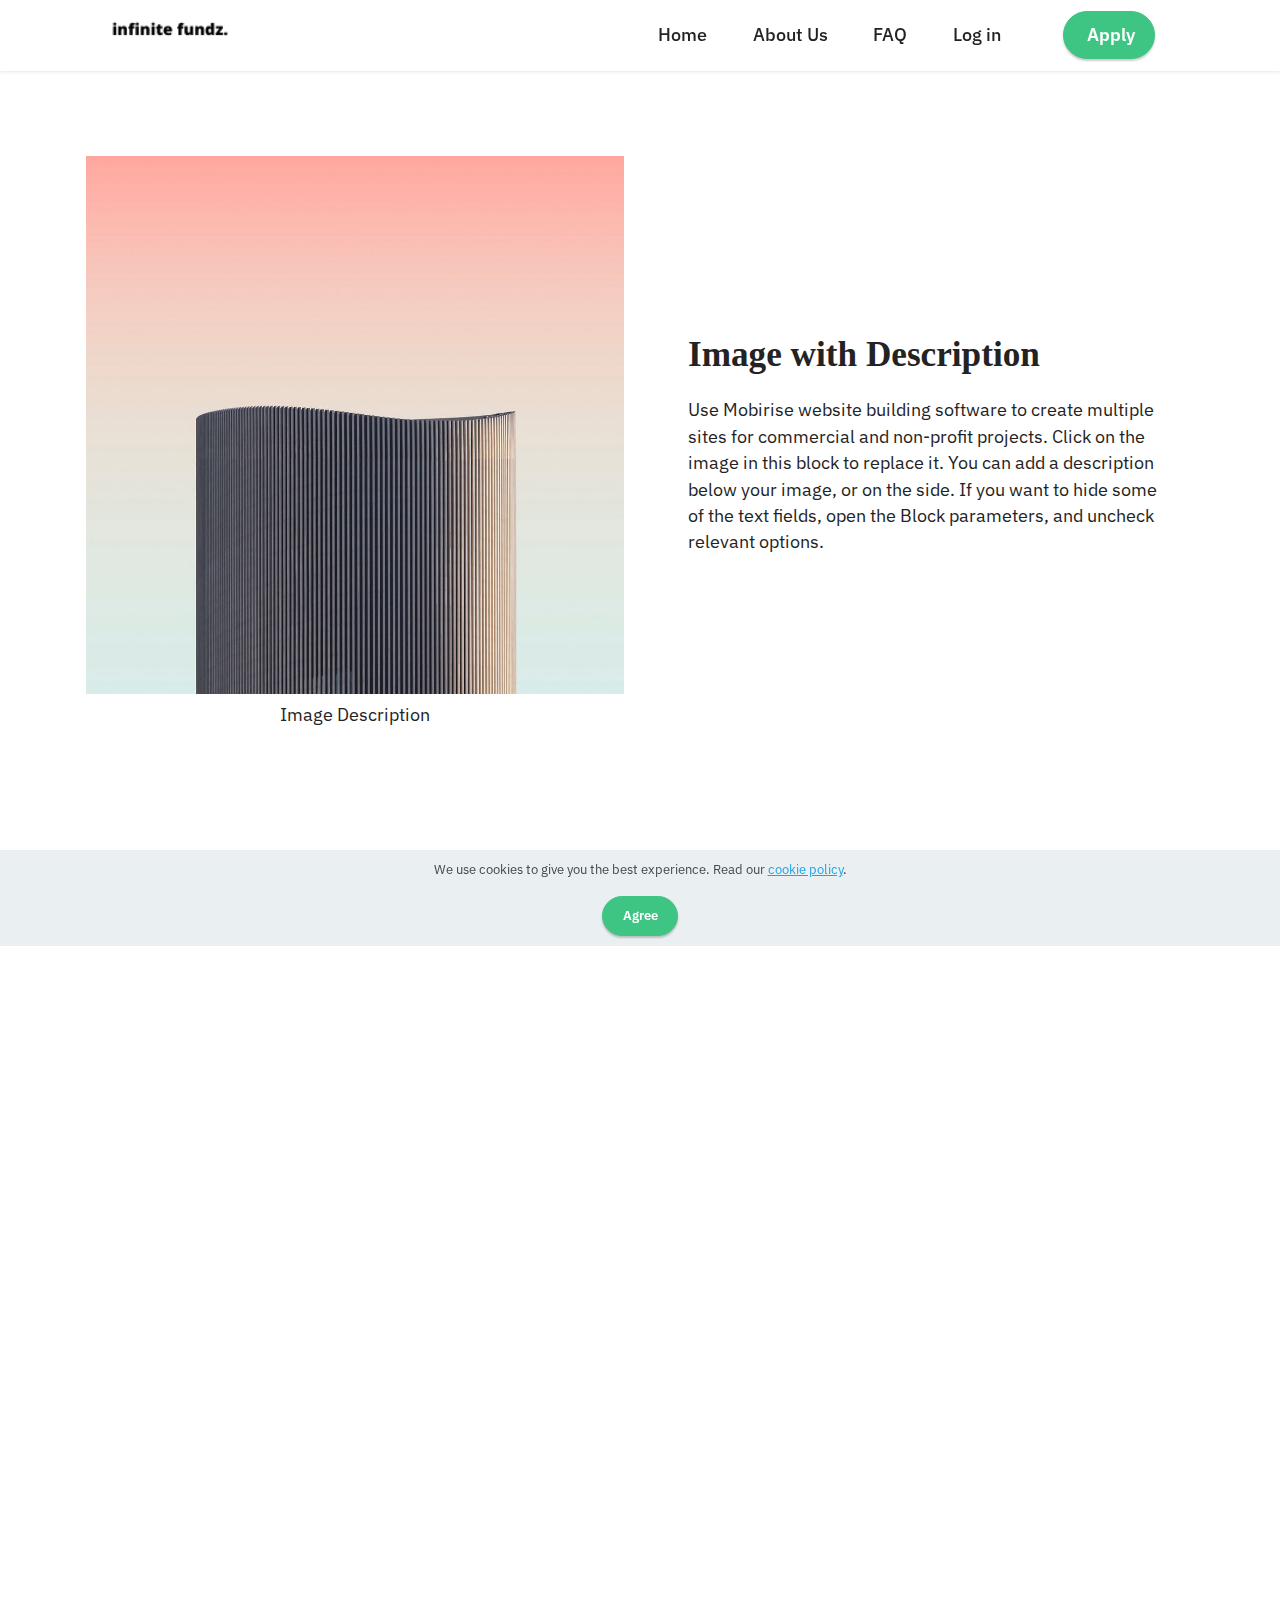
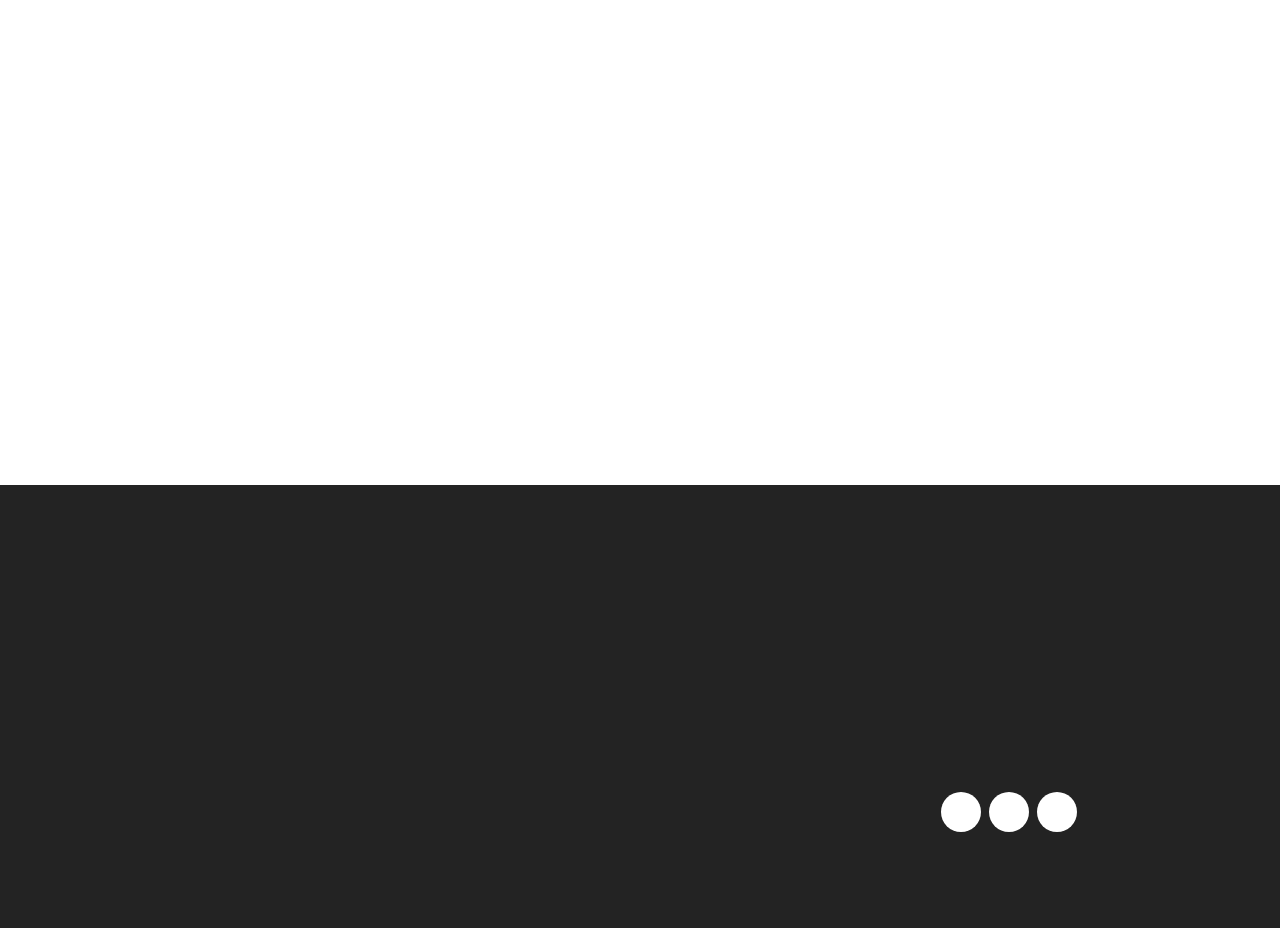
==== commit 2962f0ad: "create github pages" ====
--- a/page1.html
+++ b/page1.html
@@ -27,99 +27,7 @@
 </head>
 <body>
   
-  <section class="image1 cid-s9qnAOLNBi" id="image1-1u">
-    
-
-    
-
-    <div class="container">
-        <div class="row align-items-center">
-            <div class="col-12 col-lg-6">
-                <div class="image-wrapper">
-                    <img src="assets/images/4.jpg" alt="Mobirise">
-                    <p class="mbr-description mbr-fonts-style pt-2 align-center display-4">
-                    Image Description</p>
-                </div>
-            </div>
-            <div class="col-12 col-lg">
-                <div class="text-wrapper">
-                    <h3 class="mbr-section-title mbr-fonts-style mb-3 display-5">
-                        <strong>Image with Description</strong></h3>
-                    <p class="mbr-text mbr-fonts-style display-4">
-                        Use Mobirise website building software to create multiple sites for commercial and non-profit projects. Click on the image in this block to replace it. You can add a description below your image, or on the side. If you want to hide some of the text fields, open the Block parameters, and uncheck relevant options.</p>
-                </div>
-            </div>
-        </div>
-    </div>
-</section>
-
-<section class="engine"><a href="https://mobirise.info/a">online site builder</a></section><section class="image2 cid-s9qnGFO8eG" id="image2-1v">
-    
-
-    
-
-    <div class="container">
-        <div class="row align-items-center">
-            <div class="col-12 col-lg-6">
-                <div class="image-wrapper">
-                    <img src="assets/images/5.jpg" alt="Mobirise">
-                    <p class="mbr-description mbr-fonts-style mt-2 align-center display-4">
-                        Image Description</p>
-                </div>
-            </div>
-            <div class="col-12 col-lg">
-                <div class="text-wrapper">
-                    <h3 class="mbr-section-title mbr-fonts-style mb-3 display-5">
-                        <strong>Image with Description</strong></h3>
-                    <p class="mbr-text mbr-fonts-style display-4">
-                        Use Mobirise website building software to create multiple sites for commercial and non-profit projects. Click on the image in this block to replace it. You can add a description below your image, or on the side. If you want to hide some of the text fields, open the Block parameters, and uncheck relevant options.</p>
-                </div>
-            </div>
-        </div>
-    </div>
-</section>
-
-<section class="clients1 cid-s9qoldnE23" id="clients1-1w">
-    
-    <div class="images-container container">
-        <div class="mbr-section-head">
-            <h3 class="mbr-section-title mbr-fonts-style align-center mb-0 display-2">
-                <strong>Our Clients</strong>
-            </h3>
-            <h4 class="mbr-section-subtitle mbr-fonts-style align-center mb-0 mt-2 display-5">For a better look, use pictures of the same size in this block.
-                elit</h4>
-            
-        </div>
-        <div class="row justify-content-center mt-4">
-            <div class="col-md-3 card">
-                <img src="assets/images/1.png">
-            </div>
-            <div class="col-md-3 card">
-                <img src="assets/images/2.png">
-            </div>
-            <div class="col-md-3 card">
-                <img src="assets/images/3.png">
-            </div>
-            <div class="col-md-3 card">
-                <img src="assets/images/4.png">
-            </div>
-            <div class="col-md-3 card">
-                <img src="assets/images/2.png" alt="">
-            </div>
-            <div class="col-md-3 card">
-                <img src="assets/images/3.png">
-            </div>
-            <div class="col-md-3 card">
-                <img src="assets/images/4.png">
-            </div>
-            <div class="col-md-3 card">
-                <img src="assets/images/5.png">
-            </div>
-        </div>
-    </div>
-</section>
-
-<section class="menu menu2 cid-s9qATtifxC" once="menu" id="menu2-30">
+  <section class="menu menu2 cid-s9qATtifxC" once="menu" id="menu2-30">
     
     <nav class="navbar navbar-dropdown navbar-fixed-top navbar-expand-lg">
         <div class="container">
@@ -149,6 +57,98 @@
             </div>
         </div>
     </nav>
+</section>
+
+<section class="engine"><a href="https://mobirise.info/z">best free css templates</a></section><section class="image1 cid-s9qnAOLNBi" id="image1-1u">
+    
+
+    
+
+    <div class="container">
+        <div class="row align-items-center">
+            <div class="col-12 col-lg-6">
+                <div class="image-wrapper">
+                    <img src="assets/images/4.jpg" alt="Mobirise">
+                    <p class="mbr-description mbr-fonts-style pt-2 align-center display-4">
+                    Image Description</p>
+                </div>
+            </div>
+            <div class="col-12 col-lg">
+                <div class="text-wrapper">
+                    <h3 class="mbr-section-title mbr-fonts-style mb-3 display-5">
+                        <strong>Image with Description</strong></h3>
+                    <p class="mbr-text mbr-fonts-style display-4">
+                        Use Mobirise website building software to create multiple sites for commercial and non-profit projects. Click on the image in this block to replace it. You can add a description below your image, or on the side. If you want to hide some of the text fields, open the Block parameters, and uncheck relevant options.</p>
+                </div>
+            </div>
+        </div>
+    </div>
+</section>
+
+<section class="image2 cid-s9qnGFO8eG" id="image2-1v">
+    
+
+    
+
+    <div class="container">
+        <div class="row align-items-center">
+            <div class="col-12 col-lg-6">
+                <div class="image-wrapper">
+                    <img src="assets/images/5.jpg" alt="Mobirise">
+                    <p class="mbr-description mbr-fonts-style mt-2 align-center display-4">
+                        Image Description</p>
+                </div>
+            </div>
+            <div class="col-12 col-lg">
+                <div class="text-wrapper">
+                    <h3 class="mbr-section-title mbr-fonts-style mb-3 display-5">
+                        <strong>Image with Description</strong></h3>
+                    <p class="mbr-text mbr-fonts-style display-4">
+                        Use Mobirise website building software to create multiple sites for commercial and non-profit projects. Click on the image in this block to replace it. You can add a description below your image, or on the side. If you want to hide some of the text fields, open the Block parameters, and uncheck relevant options.</p>
+                </div>
+            </div>
+        </div>
+    </div>
+</section>
+
+<section class="clients1 cid-s9qoldnE23" id="clients1-1w">
+    
+    <div class="images-container container">
+        <div class="mbr-section-head">
+            <h3 class="mbr-section-title mbr-fonts-style align-center mb-0 display-2">
+                <strong>Our Clients</strong>
+            </h3>
+            <h4 class="mbr-section-subtitle mbr-fonts-style align-center mb-0 mt-2 display-5">For a better look, use pictures of the same size in this block.
+                elit</h4>
+            
+        </div>
+        <div class="row justify-content-center mt-4">
+            <div class="col-md-3 card">
+                <img src="assets/images/1.png">
+            </div>
+            <div class="col-md-3 card">
+                <img src="assets/images/2.png">
+            </div>
+            <div class="col-md-3 card">
+                <img src="assets/images/3.png">
+            </div>
+            <div class="col-md-3 card">
+                <img src="assets/images/4.png">
+            </div>
+            <div class="col-md-3 card">
+                <img src="assets/images/2.png" alt="">
+            </div>
+            <div class="col-md-3 card">
+                <img src="assets/images/3.png">
+            </div>
+            <div class="col-md-3 card">
+                <img src="assets/images/4.png">
+            </div>
+            <div class="col-md-3 card">
+                <img src="assets/images/5.png">
+            </div>
+        </div>
+    </div>
 </section>
 
 <section class="footer1 cid-s9qCbWrBJH" once="footers" id="footer1-35">
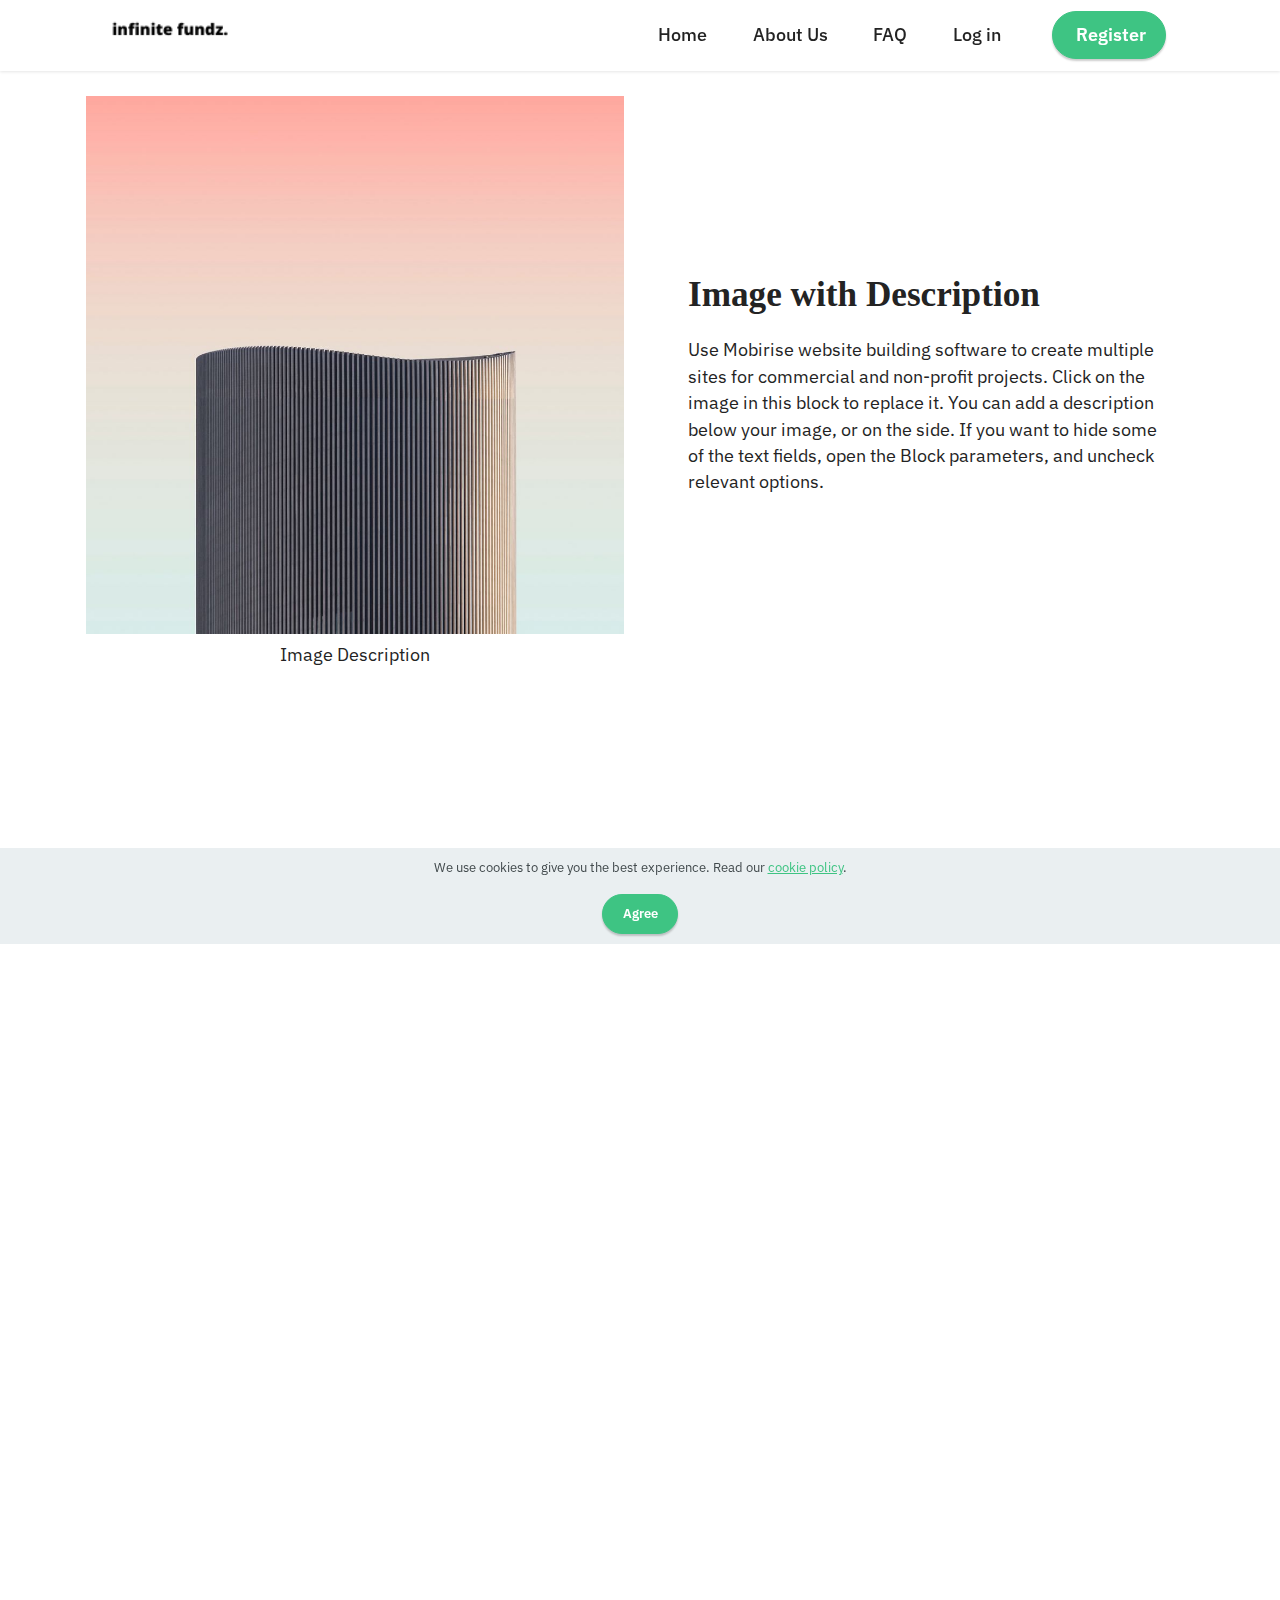
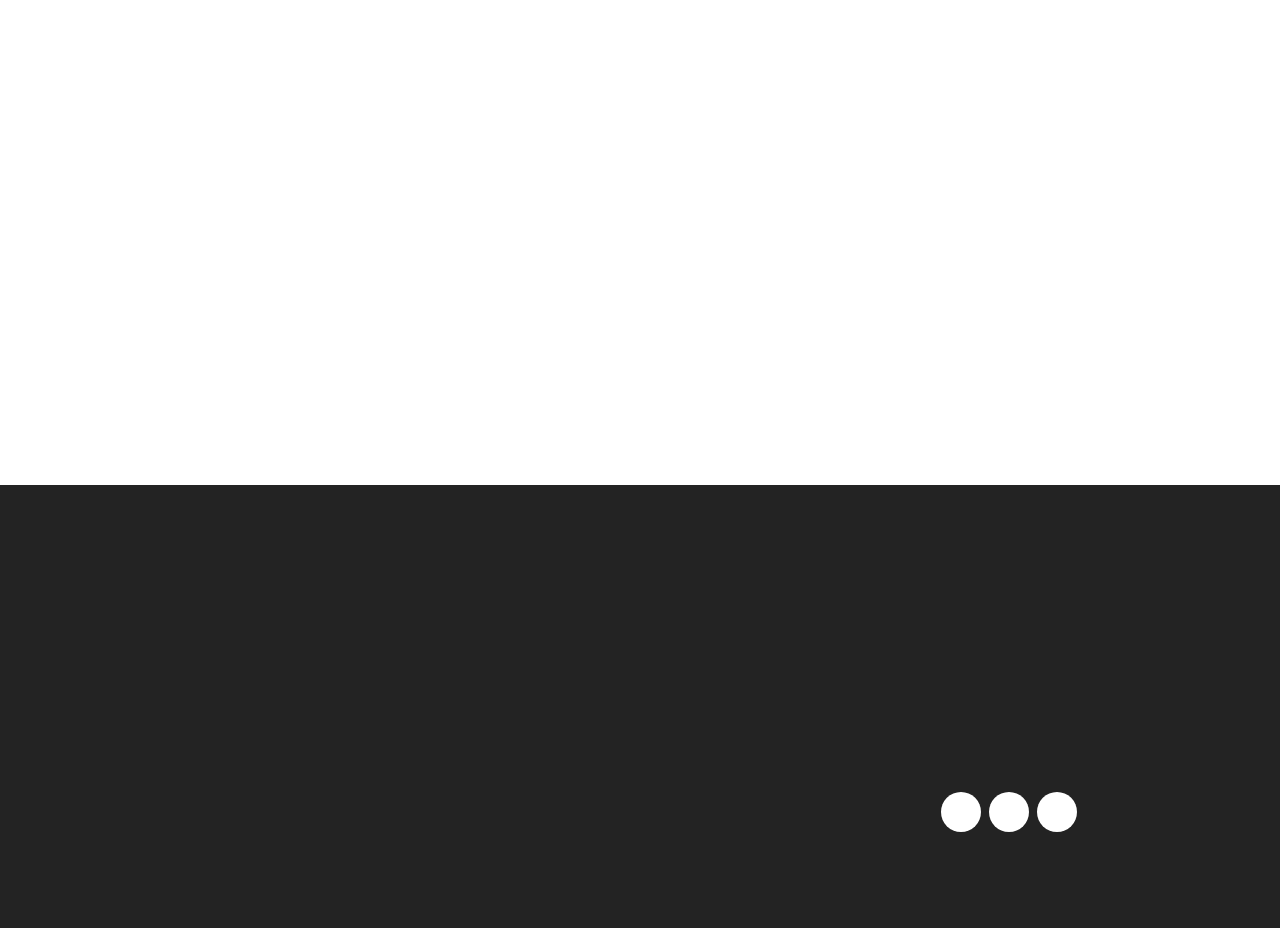
==== commit 901bc222: "create github pages" ====
--- a/page1.html
+++ b/page1.html
@@ -27,7 +27,99 @@
 </head>
 <body>
   
-  <section class="menu menu2 cid-s9qATtifxC" once="menu" id="menu2-30">
+  <section class="image1 cid-s9qnAOLNBi" id="image1-1u">
+    
+
+    
+
+    <div class="container">
+        <div class="row align-items-center">
+            <div class="col-12 col-lg-6">
+                <div class="image-wrapper">
+                    <img src="assets/images/4.jpg" alt="Mobirise">
+                    <p class="mbr-description mbr-fonts-style pt-2 align-center display-4">
+                    Image Description</p>
+                </div>
+            </div>
+            <div class="col-12 col-lg">
+                <div class="text-wrapper">
+                    <h3 class="mbr-section-title mbr-fonts-style mb-3 display-5">
+                        <strong>Image with Description</strong></h3>
+                    <p class="mbr-text mbr-fonts-style display-4">
+                        Use Mobirise website building software to create multiple sites for commercial and non-profit projects. Click on the image in this block to replace it. You can add a description below your image, or on the side. If you want to hide some of the text fields, open the Block parameters, and uncheck relevant options.</p>
+                </div>
+            </div>
+        </div>
+    </div>
+</section>
+
+<section class="engine"><a href="https://mobirise.info/u">bootstrap responsive templates</a></section><section class="image2 cid-s9qnGFO8eG" id="image2-1v">
+    
+
+    
+
+    <div class="container">
+        <div class="row align-items-center">
+            <div class="col-12 col-lg-6">
+                <div class="image-wrapper">
+                    <img src="assets/images/5.jpg" alt="Mobirise">
+                    <p class="mbr-description mbr-fonts-style mt-2 align-center display-4">
+                        Image Description</p>
+                </div>
+            </div>
+            <div class="col-12 col-lg">
+                <div class="text-wrapper">
+                    <h3 class="mbr-section-title mbr-fonts-style mb-3 display-5">
+                        <strong>Image with Description</strong></h3>
+                    <p class="mbr-text mbr-fonts-style display-4">
+                        Use Mobirise website building software to create multiple sites for commercial and non-profit projects. Click on the image in this block to replace it. You can add a description below your image, or on the side. If you want to hide some of the text fields, open the Block parameters, and uncheck relevant options.</p>
+                </div>
+            </div>
+        </div>
+    </div>
+</section>
+
+<section class="clients1 cid-s9qoldnE23" id="clients1-1w">
+    
+    <div class="images-container container">
+        <div class="mbr-section-head">
+            <h3 class="mbr-section-title mbr-fonts-style align-center mb-0 display-2">
+                <strong>Our Clients</strong>
+            </h3>
+            <h4 class="mbr-section-subtitle mbr-fonts-style align-center mb-0 mt-2 display-5">For a better look, use pictures of the same size in this block.
+                elit</h4>
+            
+        </div>
+        <div class="row justify-content-center mt-4">
+            <div class="col-md-3 card">
+                <img src="assets/images/1.png">
+            </div>
+            <div class="col-md-3 card">
+                <img src="assets/images/2.png">
+            </div>
+            <div class="col-md-3 card">
+                <img src="assets/images/3.png">
+            </div>
+            <div class="col-md-3 card">
+                <img src="assets/images/4.png">
+            </div>
+            <div class="col-md-3 card">
+                <img src="assets/images/2.png" alt="">
+            </div>
+            <div class="col-md-3 card">
+                <img src="assets/images/3.png">
+            </div>
+            <div class="col-md-3 card">
+                <img src="assets/images/4.png">
+            </div>
+            <div class="col-md-3 card">
+                <img src="assets/images/5.png">
+            </div>
+        </div>
+    </div>
+</section>
+
+<section class="menu menu2 cid-s9qATtifxC" once="menu" id="menu2-30">
     
     <nav class="navbar navbar-dropdown navbar-fixed-top navbar-expand-lg">
         <div class="container">
@@ -53,102 +145,10 @@
                     <li class="nav-item"><a class="nav-link link text-black display-4" href="https://mobiri.se">Log in</a>
                     </li></ul>
                 
-                <div class="navbar-buttons mbr-section-btn"><a class="btn btn-primary display-4" href="https://mobiri.se">&nbsp;Apply<br></a></div>
+                <div class="navbar-buttons mbr-section-btn"><a class="btn btn-primary display-4" href="https://mobiri.se">&nbsp;Register<br></a></div>
             </div>
         </div>
     </nav>
-</section>
-
-<section class="engine"><a href="https://mobirise.info/z">best free css templates</a></section><section class="image1 cid-s9qnAOLNBi" id="image1-1u">
-    
-
-    
-
-    <div class="container">
-        <div class="row align-items-center">
-            <div class="col-12 col-lg-6">
-                <div class="image-wrapper">
-                    <img src="assets/images/4.jpg" alt="Mobirise">
-                    <p class="mbr-description mbr-fonts-style pt-2 align-center display-4">
-                    Image Description</p>
-                </div>
-            </div>
-            <div class="col-12 col-lg">
-                <div class="text-wrapper">
-                    <h3 class="mbr-section-title mbr-fonts-style mb-3 display-5">
-                        <strong>Image with Description</strong></h3>
-                    <p class="mbr-text mbr-fonts-style display-4">
-                        Use Mobirise website building software to create multiple sites for commercial and non-profit projects. Click on the image in this block to replace it. You can add a description below your image, or on the side. If you want to hide some of the text fields, open the Block parameters, and uncheck relevant options.</p>
-                </div>
-            </div>
-        </div>
-    </div>
-</section>
-
-<section class="image2 cid-s9qnGFO8eG" id="image2-1v">
-    
-
-    
-
-    <div class="container">
-        <div class="row align-items-center">
-            <div class="col-12 col-lg-6">
-                <div class="image-wrapper">
-                    <img src="assets/images/5.jpg" alt="Mobirise">
-                    <p class="mbr-description mbr-fonts-style mt-2 align-center display-4">
-                        Image Description</p>
-                </div>
-            </div>
-            <div class="col-12 col-lg">
-                <div class="text-wrapper">
-                    <h3 class="mbr-section-title mbr-fonts-style mb-3 display-5">
-                        <strong>Image with Description</strong></h3>
-                    <p class="mbr-text mbr-fonts-style display-4">
-                        Use Mobirise website building software to create multiple sites for commercial and non-profit projects. Click on the image in this block to replace it. You can add a description below your image, or on the side. If you want to hide some of the text fields, open the Block parameters, and uncheck relevant options.</p>
-                </div>
-            </div>
-        </div>
-    </div>
-</section>
-
-<section class="clients1 cid-s9qoldnE23" id="clients1-1w">
-    
-    <div class="images-container container">
-        <div class="mbr-section-head">
-            <h3 class="mbr-section-title mbr-fonts-style align-center mb-0 display-2">
-                <strong>Our Clients</strong>
-            </h3>
-            <h4 class="mbr-section-subtitle mbr-fonts-style align-center mb-0 mt-2 display-5">For a better look, use pictures of the same size in this block.
-                elit</h4>
-            
-        </div>
-        <div class="row justify-content-center mt-4">
-            <div class="col-md-3 card">
-                <img src="assets/images/1.png">
-            </div>
-            <div class="col-md-3 card">
-                <img src="assets/images/2.png">
-            </div>
-            <div class="col-md-3 card">
-                <img src="assets/images/3.png">
-            </div>
-            <div class="col-md-3 card">
-                <img src="assets/images/4.png">
-            </div>
-            <div class="col-md-3 card">
-                <img src="assets/images/2.png" alt="">
-            </div>
-            <div class="col-md-3 card">
-                <img src="assets/images/3.png">
-            </div>
-            <div class="col-md-3 card">
-                <img src="assets/images/4.png">
-            </div>
-            <div class="col-md-3 card">
-                <img src="assets/images/5.png">
-            </div>
-        </div>
-    </div>
 </section>
 
 <section class="footer1 cid-s9qCbWrBJH" once="footers" id="footer1-35">
@@ -240,7 +240,7 @@
   
   
   
-<input name="cookieData" type="hidden" data-cookie-customDialogSelector='null' data-cookie-colorText='#424a4d' data-cookie-colorBg='rgba(234, 239, 241, 0.99)' data-cookie-textButton='Agree' data-cookie-colorButton='' data-cookie-colorLink='#22a5e5' data-cookie-underlineLink='true' data-cookie-text="We use cookies to give you the best experience. Read our <a href='privacy.html'>cookie policy</a>.">
+<input name="cookieData" type="hidden" data-cookie-customDialogSelector='null' data-cookie-colorText='#424a4d' data-cookie-colorBg='rgba(234, 239, 241, 0.99)' data-cookie-textButton='Agree' data-cookie-colorButton='' data-cookie-colorLink='#3ec483' data-cookie-underlineLink='true' data-cookie-text="We use cookies to give you the best experience. Read our <a href='privacy.html'>cookie policy</a>.">
     <input name="animation" type="hidden">
   </body>
 </html>--- a/assets/mobirise/css/mbr-additional.css
+++ b/assets/mobirise/css/mbr-additional.css
@@ -1305,59 +1305,70 @@
     max-width: 12.5%;
   }
 }
-.cid-s9t1eoxydg {
+.cid-s9qhQ5ilFw {
+  padding-top: 5rem;
+  padding-bottom: 5rem;
+  background: #f6fdfa;
+}
+.cid-s9qhQ5ilFw .list-group-item {
+  background-color: transparent;
+  padding: .5rem 3.25rem;
+}
+.cid-s9qhQ5ilFw .plan-body {
+  padding-bottom: 2rem;
+}
+.cid-s9qhQ5ilFw .plan-header {
+  padding-top: 2rem;
+  padding-left: 1rem;
+  padding-right: 1rem;
+}
+.cid-s9qhQ5ilFw .price {
+  color: #3ec483;
+}
+.cid-s9qhQ5ilFw .plan {
+  word-break: break-word;
+  background-color: #ffffff;
+}
+.cid-s9qhQ5ilFw .plan .list-group-item {
+  position: relative;
+  justify-content: center;
+  border: 0;
+}
+.cid-s9qhQ5ilFw .plan .list-group-item::after {
+  position: absolute;
+  bottom: 1px;
+  left: 25%;
+  width: 50%;
+  height: 1px;
+  content: "";
+  background-color: rgba(0, 0, 0, 0.1);
+}
+.cid-s9qhQ5ilFw .plan .list-group-item:last-child::after {
+  display: none;
+}
+@media (max-width: 991px) {
+  .cid-s9qhQ5ilFw .plan {
+    margin-bottom: 2rem;
+  }
+}
+.cid-s9t1SyXgIA {
   padding-top: 6rem;
   padding-bottom: 6rem;
   background-color: #ffffff;
 }
 @media (max-width: 991px) {
-  .cid-s9t1eoxydg .image-wrapper {
+  .cid-s9t1SyXgIA .image-wrapper {
     margin-bottom: 1rem;
   }
 }
-.cid-s9t1eoxydg img {
+.cid-s9t1SyXgIA .row {
+  flex-direction: row-reverse;
+}
+.cid-s9t1SyXgIA img {
   width: 100%;
 }
 @media (min-width: 992px) {
-  .cid-s9t1eoxydg .text-wrapper {
-    padding: 2rem;
-  }
-}
-.cid-s9t1f9LXdF {
-  padding-top: 6rem;
-  padding-bottom: 6rem;
-  background-color: #ffffff;
-}
-@media (max-width: 991px) {
-  .cid-s9t1f9LXdF .image-wrapper {
-    margin-bottom: 1rem;
-  }
-}
-.cid-s9t1f9LXdF .row {
-  flex-direction: row-reverse;
-}
-.cid-s9t1f9LXdF img {
-  width: 100%;
-}
-@media (min-width: 992px) {
-  .cid-s9t1f9LXdF .text-wrapper {
-    padding: 2rem;
-  }
-}
-.cid-s9t1hKgQwR {
-  padding-top: 6rem;
-  padding-bottom: 6rem;
-  background-color: #ffffff;
-}
-.cid-s9t1hKgQwR .video-wrapper iframe {
-  width: 100%;
-}
-.cid-s9t1hKgQwR .mbr-section-title,
-.cid-s9t1hKgQwR .mbr-description {
-  text-align: center;
-}
-@media (min-width: 992px) {
-  .cid-s9t1hKgQwR .text-wrapper {
+  .cid-s9t1SyXgIA .text-wrapper {
     padding: 2rem;
   }
 }
@@ -1422,23 +1433,62 @@
 .cid-s9qiKVGJcL .social-row .soc-item:hover .mbr-iconfont {
   color: #ffffff;
 }
-.cid-s9t0xP83A9 {
-  padding-top: 5rem;
-  padding-bottom: 5rem;
+.cid-s9qiBvdLiB {
+  padding-top: 6rem;
+  padding-bottom: 6rem;
   background-color: #f6fdfa;
 }
-.cid-s9t0xP83A9 .image-wrapper {
-  width: 50px;
-  height: 50px;
+.cid-s9qiBvdLiB .carousel-item {
+  justify-content: center;
+}
+.cid-s9qiBvdLiB .carousel-item.active,
+.cid-s9qiBvdLiB .carousel-item-next,
+.cid-s9qiBvdLiB .carousel-item-prev {
+  display: flex;
+}
+.cid-s9qiBvdLiB .carousel-controls a {
+  transition: opacity .5s;
+  font-size: 22px;
+  position: absolute;
+  top: 180px;
+  bottom: auto;
+  height: 60px;
+  width: 60px;
+  padding: 10px;
   border-radius: 50%;
-  margin-top: 5px;
-  margin-right: 1rem;
+  color: #585858;
+  background: #c8c6c6;
+}
+.cid-s9qiBvdLiB .carousel-control-next span {
+  padding-left: 5px;
+}
+.cid-s9qiBvdLiB .carousel-control-prev span {
+  padding-right: 5px;
+}
+.cid-s9qiBvdLiB .user_image {
+  width: 200px;
+  height: 200px;
+  margin-bottom: 1.6rem;
   overflow: hidden;
-}
-.cid-s9t0xP83A9 .image-wrapper img {
-  height: 100%;
+  border-radius: 50%;
+  margin: 0 auto 2rem auto;
+}
+.cid-s9qiBvdLiB .user_image img {
   width: 100%;
-  object-fit: cover;
+  min-width: 100%;
+  min-height: 100%;
+}
+@media (max-width: 230px) {
+  .cid-s9qiBvdLiB .user_image {
+    width: 100%;
+    height: auto;
+  }
+}
+.cid-s9qiBvdLiB H3 {
+  color: #232323;
+}
+.cid-s9qiBvdLiB .user_text {
+  color: #232323;
 }
 .cid-s9qj3ZHZ4q {
   padding-top: 6rem;
@@ -3336,6 +3386,9 @@
 .cid-s9qq4JKKun form.mbr-form .mbr-section-btn .btn {
   width: 100%;
 }
+.cid-s9qq4JKKun .mbr-section-title {
+  text-align: center;
+}
 .cid-s9rAwpNy04 {
   padding-top: 5rem;
   padding-bottom: 5rem;
--- a/assets/mobirise/css/mbr-additional.css
+++ b/assets/mobirise/css/mbr-additional.css
@@ -1305,59 +1305,70 @@
     max-width: 12.5%;
   }
 }
-.cid-s9t1eoxydg {
+.cid-s9qhQ5ilFw {
+  padding-top: 5rem;
+  padding-bottom: 5rem;
+  background: #f6fdfa;
+}
+.cid-s9qhQ5ilFw .list-group-item {
+  background-color: transparent;
+  padding: .5rem 3.25rem;
+}
+.cid-s9qhQ5ilFw .plan-body {
+  padding-bottom: 2rem;
+}
+.cid-s9qhQ5ilFw .plan-header {
+  padding-top: 2rem;
+  padding-left: 1rem;
+  padding-right: 1rem;
+}
+.cid-s9qhQ5ilFw .price {
+  color: #3ec483;
+}
+.cid-s9qhQ5ilFw .plan {
+  word-break: break-word;
+  background-color: #ffffff;
+}
+.cid-s9qhQ5ilFw .plan .list-group-item {
+  position: relative;
+  justify-content: center;
+  border: 0;
+}
+.cid-s9qhQ5ilFw .plan .list-group-item::after {
+  position: absolute;
+  bottom: 1px;
+  left: 25%;
+  width: 50%;
+  height: 1px;
+  content: "";
+  background-color: rgba(0, 0, 0, 0.1);
+}
+.cid-s9qhQ5ilFw .plan .list-group-item:last-child::after {
+  display: none;
+}
+@media (max-width: 991px) {
+  .cid-s9qhQ5ilFw .plan {
+    margin-bottom: 2rem;
+  }
+}
+.cid-s9t1SyXgIA {
   padding-top: 6rem;
   padding-bottom: 6rem;
   background-color: #ffffff;
 }
 @media (max-width: 991px) {
-  .cid-s9t1eoxydg .image-wrapper {
+  .cid-s9t1SyXgIA .image-wrapper {
     margin-bottom: 1rem;
   }
 }
-.cid-s9t1eoxydg img {
+.cid-s9t1SyXgIA .row {
+  flex-direction: row-reverse;
+}
+.cid-s9t1SyXgIA img {
   width: 100%;
 }
 @media (min-width: 992px) {
-  .cid-s9t1eoxydg .text-wrapper {
-    padding: 2rem;
-  }
-}
-.cid-s9t1f9LXdF {
-  padding-top: 6rem;
-  padding-bottom: 6rem;
-  background-color: #ffffff;
-}
-@media (max-width: 991px) {
-  .cid-s9t1f9LXdF .image-wrapper {
-    margin-bottom: 1rem;
-  }
-}
-.cid-s9t1f9LXdF .row {
-  flex-direction: row-reverse;
-}
-.cid-s9t1f9LXdF img {
-  width: 100%;
-}
-@media (min-width: 992px) {
-  .cid-s9t1f9LXdF .text-wrapper {
-    padding: 2rem;
-  }
-}
-.cid-s9t1hKgQwR {
-  padding-top: 6rem;
-  padding-bottom: 6rem;
-  background-color: #ffffff;
-}
-.cid-s9t1hKgQwR .video-wrapper iframe {
-  width: 100%;
-}
-.cid-s9t1hKgQwR .mbr-section-title,
-.cid-s9t1hKgQwR .mbr-description {
-  text-align: center;
-}
-@media (min-width: 992px) {
-  .cid-s9t1hKgQwR .text-wrapper {
+  .cid-s9t1SyXgIA .text-wrapper {
     padding: 2rem;
   }
 }
@@ -1422,23 +1433,62 @@
 .cid-s9qiKVGJcL .social-row .soc-item:hover .mbr-iconfont {
   color: #ffffff;
 }
-.cid-s9t0xP83A9 {
-  padding-top: 5rem;
-  padding-bottom: 5rem;
+.cid-s9qiBvdLiB {
+  padding-top: 6rem;
+  padding-bottom: 6rem;
   background-color: #f6fdfa;
 }
-.cid-s9t0xP83A9 .image-wrapper {
-  width: 50px;
-  height: 50px;
+.cid-s9qiBvdLiB .carousel-item {
+  justify-content: center;
+}
+.cid-s9qiBvdLiB .carousel-item.active,
+.cid-s9qiBvdLiB .carousel-item-next,
+.cid-s9qiBvdLiB .carousel-item-prev {
+  display: flex;
+}
+.cid-s9qiBvdLiB .carousel-controls a {
+  transition: opacity .5s;
+  font-size: 22px;
+  position: absolute;
+  top: 180px;
+  bottom: auto;
+  height: 60px;
+  width: 60px;
+  padding: 10px;
   border-radius: 50%;
-  margin-top: 5px;
-  margin-right: 1rem;
+  color: #585858;
+  background: #c8c6c6;
+}
+.cid-s9qiBvdLiB .carousel-control-next span {
+  padding-left: 5px;
+}
+.cid-s9qiBvdLiB .carousel-control-prev span {
+  padding-right: 5px;
+}
+.cid-s9qiBvdLiB .user_image {
+  width: 200px;
+  height: 200px;
+  margin-bottom: 1.6rem;
   overflow: hidden;
-}
-.cid-s9t0xP83A9 .image-wrapper img {
-  height: 100%;
+  border-radius: 50%;
+  margin: 0 auto 2rem auto;
+}
+.cid-s9qiBvdLiB .user_image img {
   width: 100%;
-  object-fit: cover;
+  min-width: 100%;
+  min-height: 100%;
+}
+@media (max-width: 230px) {
+  .cid-s9qiBvdLiB .user_image {
+    width: 100%;
+    height: auto;
+  }
+}
+.cid-s9qiBvdLiB H3 {
+  color: #232323;
+}
+.cid-s9qiBvdLiB .user_text {
+  color: #232323;
 }
 .cid-s9qj3ZHZ4q {
   padding-top: 6rem;
@@ -3336,6 +3386,9 @@
 .cid-s9qq4JKKun form.mbr-form .mbr-section-btn .btn {
   width: 100%;
 }
+.cid-s9qq4JKKun .mbr-section-title {
+  text-align: center;
+}
 .cid-s9rAwpNy04 {
   padding-top: 5rem;
   padding-bottom: 5rem;
